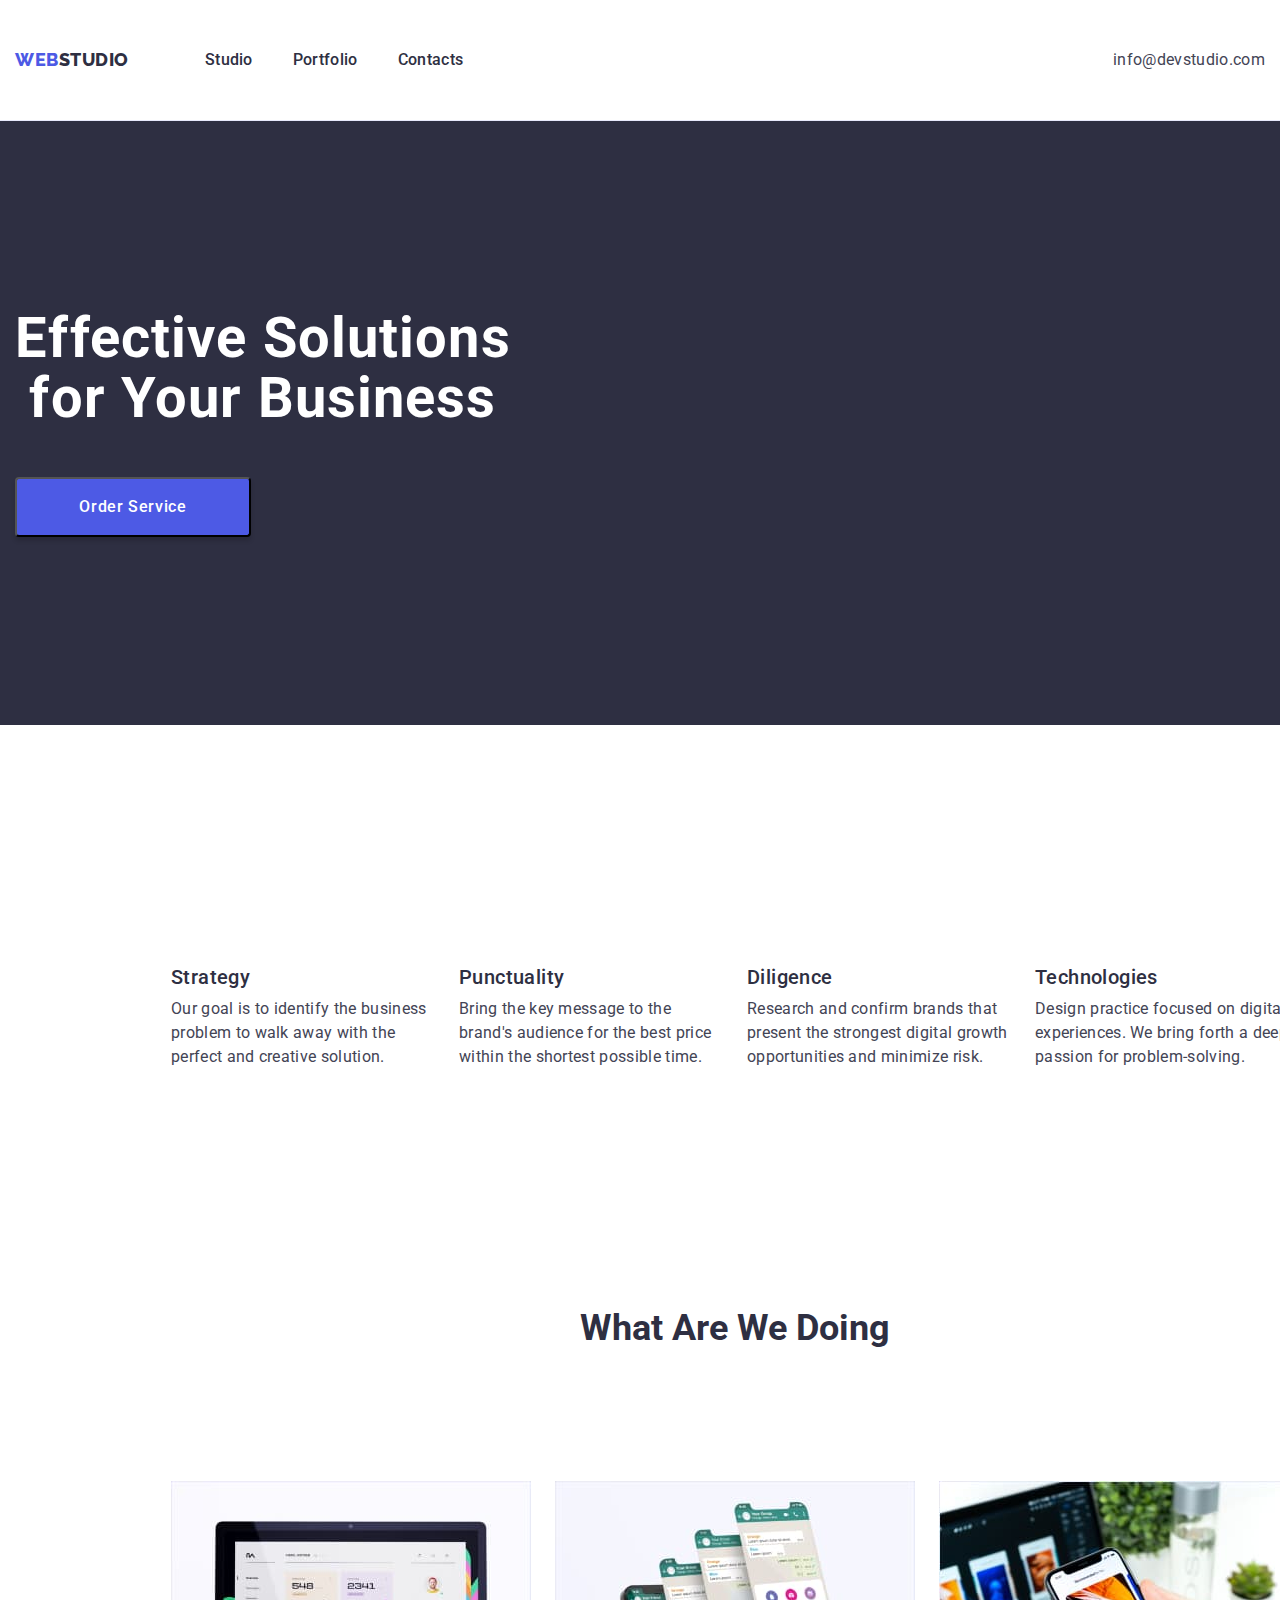
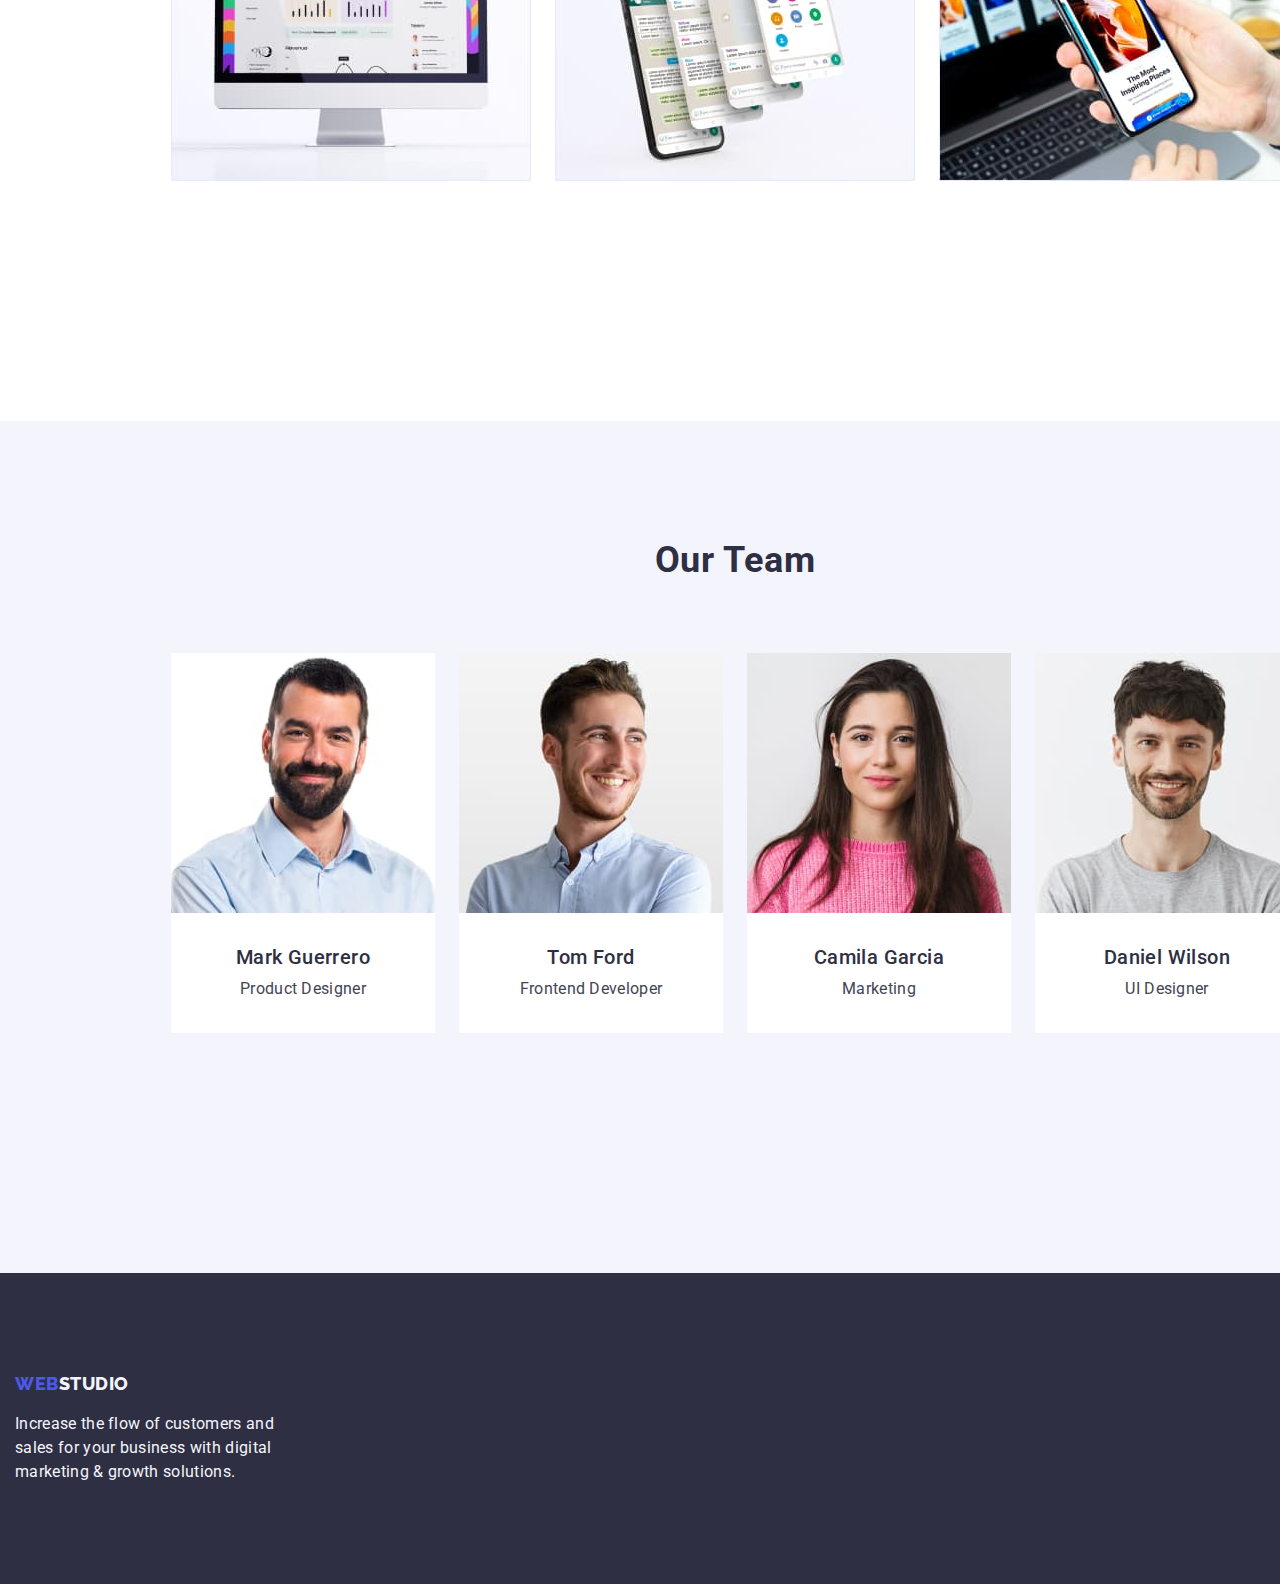
==== index.html @ e509fa23 "flex2" ====
<!DOCTYPE html>
<html lang="en">
  <head>
    <meta charset="UTF-8" />
    <meta http-equiv="X-UA-Compatible" content="IE=edge" />
    <meta name="viewport" content="width=device-width, initial-scale=1.0" />
    <link rel="preconnect" href="https://fonts.googleapis.com" />
    <link rel="preconnect" href="https://fonts.gstatic.com" crossorigin />
    <link
      href="https://fonts.googleapis.com/css2?family=Montserrat:wght@400;700&family=Raleway:wght@800&family=Roboto:wght@400;500;700;900&display=swap"
      rel="stylesheet"
    />
    <title>Web Studio</title>
    <link
      rel="stylesheet"
      href="https://cdn.jsdelivr.net/npm/modern-normalize@2.0.0/modern-normalize.min.css"
    />

    <link rel="stylesheet" href="./css/styles.css" />
  </head>

  <!-- header -->

  <body>
    <header class="header">
      <div class="header-container container">
        <nav class="nav">
          <a class="header-logo link" href="./index.html"
            >Web<span class="logo-span">Studio</span></a
          >
          <ul class="header list">
            <li class="header-list-item">
              <a class="header-link link" href="./index.html">Studio</a>
            </li>
            <li class="header-list-item">
              <a class="header-link link" href="./portfolio.html">Portfolio</a>
            </li>
            <li class="header-list-item">
              <a class="header-link link" href="">Contacts</a>
            </li>
          </ul>
        </nav>
        <address class="address">
          <ul class="address list">
            <li class="address-list-item">
              <a class="address link" href="mailto:info@devstudio.com"
                >info@devstudio.com</a
              >
            </li>
            <li class="address-list-item">
              <a class="address link" href="tel:+110001111111"
                >+11 (000) 111-11-11</a
              >
            </li>
          </ul>
        </address>
      </div>
    </header>

    <main class="main">
      <!-- section1 -->
      <section class="section one">
        <div class="section-one-container container">
          <h1 class="one-title">Effective Solutions for Your Business</h1>
          <button class="one-btn" type="button">Order Service</button>
        </div>
      </section>
      <!-- section2 -->
      <section class="section two">
        <div class="container">
          <h2 class="two-hidden-title"></h2>
          <ul class="two list">
            <li class="two-list">
              <h3 class="two-title">Strategy</h3>
              <p class="two-text">
                Our goal is to identify the business problem to walk away with
                the perfect and creative solution.
              </p>
            </li>
            <li class="two-list">
              <h3 class="two-title">Punctuality</h3>
              <p class="two-text">
                Bring the key message to the brand's audience for the best price
                within the shortest possible time.
              </p>
            </li>
            <li class="two-list">
              <h3 class="two-title">Diligence</h3>
              <p class="two-text">
                Research and confirm brands that present the strongest digital
                growth opportunities and minimize risk.
              </p>
            </li>
            <li class="two-list">
              <h3 class="two-title">Technologies</h3>
              <p class="two-text">
                Design practice focused on digital experiences. We bring forth a
                deep passion for problem-solving.
              </p>
            </li>
          </ul>
        </div>
      </section>
      <!-- section3 -->
      <section class="section three">
        <div class="container">
          <h2 class="three-title">What are we doing</h2>
          <ul class="three list">
            <li class="three-list-item">
              <img
                src="./images/Rectangle71.jpg"
                alt="Kompture image"
                width="360"
              />
            </li>
            <li class="three-list-item">
              <img
                src="./images/Rectangle71(2).jpg"
                alt="Phones image"
                width="360"
              />
            </li>
            <li class="three-list-item">
              <img
                src="./images/Rectangle71(1).jpg"
                alt="Kompture and Phone image"
                width="360"
              />
            </li>
          </ul>
        </div>
      </section>
      <!-- section4 -->
      <section class="section four">
        <div class="container">
          <h2 class="four-title">Our Team</h2>
          <ul class="four list">
            <li class="four-list-item">
              <img
                class="img-four"
                src="./images/img.jpg"
                alt="Mark Guerrero"
                width="264"
              />
              <h3 class="four-name">Mark Guerrero</h3>
              <p class="four-text">Product Designer</p>
            </li>
            <li class="four-list-item">
              <img
                class="img-four"
                src="./images/img(1).jpg"
                alt="Tom Ford"
                width="264"
              />
              <h3 class="four-name">Tom Ford</h3>
              <p class="four-text">Frontend Developer</p>
            </li>
            <li class="four-list-item">
              <img
                class="img-four"
                src="./images/img(2).jpg"
                alt="Camila Garcia"
                width="264"
              />
              <h3 class="four-name">Camila Garcia</h3>
              <p class="four-text">Marketing</p>
            </li>
            <li class="four-list-item">
              <img
                class="img-four"
                src="./images/img(3).jpg"
                alt="Daniel Wilson"
                width="264"
              />
              <h3 class="four-name">Daniel Wilson</h3>
              <p class="four-text">UI Designer</p>
            </li>
          </ul>
        </div>
      </section>
    </main>

    <footer class="footer">
      <div class="container">
        <a class="footer-logo link" href="./index.html"
          >Web<span class="footer-span">Studio</span></a
        >
        <p class="footer-text">
          Increase the flow of customers and sales for your business with
          digital marketing & growth solutions.
        </p>
      </div>
    </footer>
  </body>
</html>
---- css/styles.css ----
:root {
    --primari-font: "Roboto",
        sans-serif;
    --navyblue-cl: #2e2f42;
    --slate-cl: #434455;
    --white-cl: #FFFFFF;
    --iris-cl: #4d5ae5;
    --hover-focus-cl: #404bbf;
    --cloud-cl: #F4F4FD;
}

*,
*::before, 
*::after {
box-sizing: border-box;

}
body{
    font-family: "Roboto", sans-serif;
    color: var(--slate-cl);
    background: var(--white-cl);
}

img{
    display: block;
}


/* reset*/
h1,h2,h3,h4,h5,h6, p {
    margin: 0;
}
ul,ol {
    list-style: none;
    margin: 0;
    padding: 0;
}
  
/* header*/

button{
    cursor: pointer;
}

.container{
    width: 1470px;
    margin: 0 auto;
    padding-left: 15px;
    padding-right: 15px;
}

.nav {
    display: flex;
    align-items: center;
}

.link {
    text-decoration: none;
}

.header {
        padding-top: 24px;
    padding-bottom: 24px;
    border-bottom: 1px solid #E7E9FC;
}

.header-container {
    display: flex;
    align-items: center;
    justify-content: space-between;
}

.header.list{
    display: flex;
    align-items: center;
    gap: 40px;
    border-bottom: none;
}

.header-logo {
        font-family: 'Raleway', sans-serif;
        font-weight: 800;
        font-size: 18px;
        line-height: 1.17;
        color: var(--iris-cl);
        letter-spacing: 0.03em;
        text-transform: uppercase;
        margin-right: 76px;
        }

.logo-span {
    color: var(--navyblue-cl);
}

.header-link {
    font-weight: 500;
    font-size: 16px;
    line-height: 1.5;
    letter-spacing: 0.02em;
    color: var(--navyblue-cl);
}

.header-link:hover,
.header-link:focus {
color: var(--hover-focus-cl)
}

.header-list-item {
    
}


address {
    font-style: normal;
}
.address.list {
    display: flex;
        align-items: center;
        gap: 40px;
}

.address.link {
    line-height: 1.5;
    letter-spacing: 0.02em;
    color: var(--slate-cl);
}

.address.link:hover,
.address.link:focus {
    color: var(--hover-focus-cl);
}

.address-list-item {}

/* section one*/

.section {}

.one {
    background: var(--navyblue-cl);
    padding-top: 188px;
    padding-bottom: 188px;
   
}

.section.one{
    text-align: center;
}
.one-title {
        text-align: center;
        font-weight: 700;
        font-size: 56px;
        line-height: 1.07;
        letter-spacing: 0.02em;
        color: var(--white-cl);
        width: 496px;
    
}

.one-btn {
        font-family: var(--primary-font);
        font-weight: 500;
        font-size: 16px;
        line-height: 1.5;
        letter-spacing: 0.04em;
        background: var(--iris-cl);
        color: var(--white-cl);
        display: flex;
        justify-content: center;
           align-items: center;
            padding: 16px 32px;
            gap: 10px;
        
            width: 236px;
            box-shadow: 0px 4px 4px rgba(0, 0, 0, 0.15);
            border-radius: 4px;
            margin-top: 48px;
}

.one-btn:hover,
.one-btn:focus{
    background-color: var(--hover-focus-cl);
}
/* section two*/

.section {}

.two {
    padding-top: 120px;
    padding-bottom: 60px;
}

.two-hidden-title {}

.two.list {
    display: flex;
    align-items: center;
    justify-content: center;
    gap: 24px;
}

.two-title {
    
    font-weight: 500;
        font-size: 20px;
        line-height: 1.2;
        letter-spacing: 0.02em;
        color: var(--navyblue-cl);
        margin-bottom: 8px;
}

.two-list{
    width: 264px;
    
}

.two-text {
        font-size: 16px;
        line-height: 1.5;
        letter-spacing: 0.02em;
        color: var(--slate-cl);
}

/* section three*/

.section {}

.three {
    padding-top: 60px;
    padding-bottom: 120px;
}

.three-title {
    padding-top: 60px;
    margin-bottom: 72px;
    font-weight: 700;
        font-size: 36px;
        line-height: 1.11;
        text-align: center;
        text-transform: capitalize;
        color: var(--navyblue-cl);

}

.three.list {
    display: flex;
    align-items: center;
    gap: 24px;
    justify-content: center;
}

.three-list-item {
    width: 360px;
}

/* section four*/

.section {
    
}

.four {
    background: var(--cloud-cl);
    padding-bottom: 120px;
}

.four-title {
    padding-top: 120px;
    margin-bottom: 72px;
        text-align: center;
        font-weight: 700;
        font-size: 36px;
        line-height: 1.11;
        text-transform: capitalize;
        letter-spacing: 0.02em;
        color: var(--navyblue-cl);
}

.four.list {
    display: flex;
    align-items: center;
    justify-content: center;
    gap: 24px;
}

.four-list-item {

    background-color: var(--white-cl);
}

.img-four{
   
    
    margin-bottom: 32px;
}
.four-name {
    font-weight: 500;
    font-size: 20px;
    line-height: 1.2;
    letter-spacing: 0.02em;
    color: var(--navyblue-cl);
    margin-bottom: 8px;
    text-align: center;
}

.four-text {
    text-align: center;
    line-height: 1.5;
    letter-spacing: 0.02em;
    color:var(--slate-cl);
    margin-bottom: 32px;
}
/*section5*/

.section {}

.five {
    padding-bottom: 120px;
}
.visually-hidden {
    position: absolute;
    width: 1px;
    height: 1px;
    margin: -1px;
    border: 0;
    padding: 0;
    white-space: nowrap;
    clip-path: inset(100%);
    clip: rect(0 0 0 0);
    overflow: hidden;
}

.filters {
    display: flex;
    align-items: center;
    justify-content: center;
    gap: 24px;
    padding-top: 96px;
    padding-bottom: 72px;
}

.filter-btn {
    font-family: "Roboto", sans-serif;
    font-weight: 500;
    font-size: 16px;
    line-height: 1.5;
    letter-spacing: 0.04em;
    color: var(--iris-cl);
    background: var(--cloud-cl);
    padding: 12px 24px;
}

.filter-btn:hover,
.filter-btn:focus {
    color:var(--white-cl);
    background-color: var(--hover-focus-cl);
}

.portfolio{
display: flex;
align-items: center;
flex-wrap: wrap;
justify-content: center;
gap: 24px;
}

.portfolio-item{
}

.img-five{
    padding-bottom: 32px;
}
.five-title{
    font-weight: 500;
        font-size: 20px;
        line-height: 1.2;
        letter-spacing: 0.02em;
        color: var(--navyblue-cl);
        padding-left: 16px;
        padding-bottom: 8px;
}
.five-text {
    font-size: 16px;
    line-height: 1.5;
    letter-spacing: 0.02em;
    color: var(--slate-cl);
    padding-left: 16px;
    padding-bottom: 32px;
  }
/* footer*/

.footer {
    padding-top: 100px;
        padding-bottom: 100px;
    background: var(--navyblue-cl);
}

.footer-logo {
       font-family: 'Raleway', sans-serif;
    font-weight: 800;
    font-size: 18px;
    line-height: 1.17;
    color: var(--iris-cl);
    letter-spacing: 0.03em;
    text-transform: uppercase;
 }
.footer-span{
      color: var(--cloud-cl);
}


.footer-text {
       width: 268px;
    line-height: 1.5;
    letter-spacing: 0.02em;
    color: var(--cloud-cl);
    margin-top: 17.5px;
}

.list {
    list-style: none
}
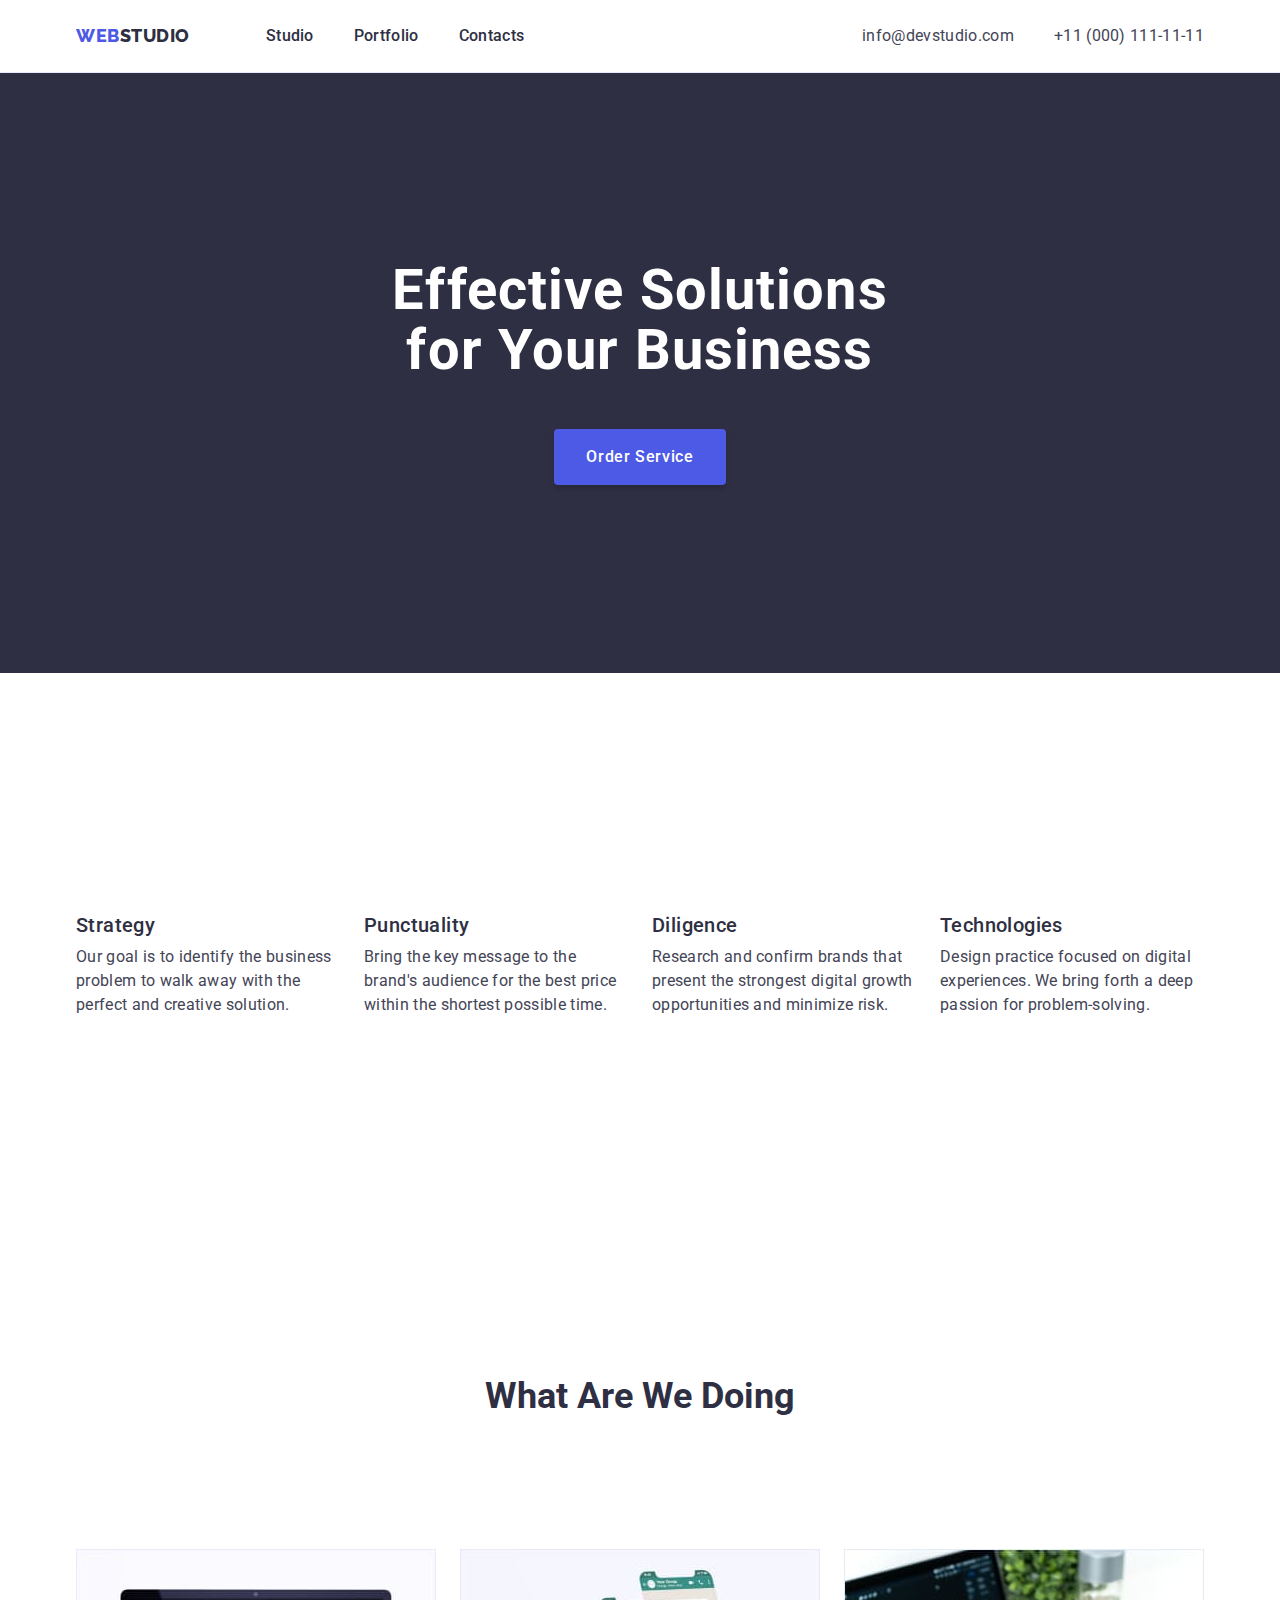
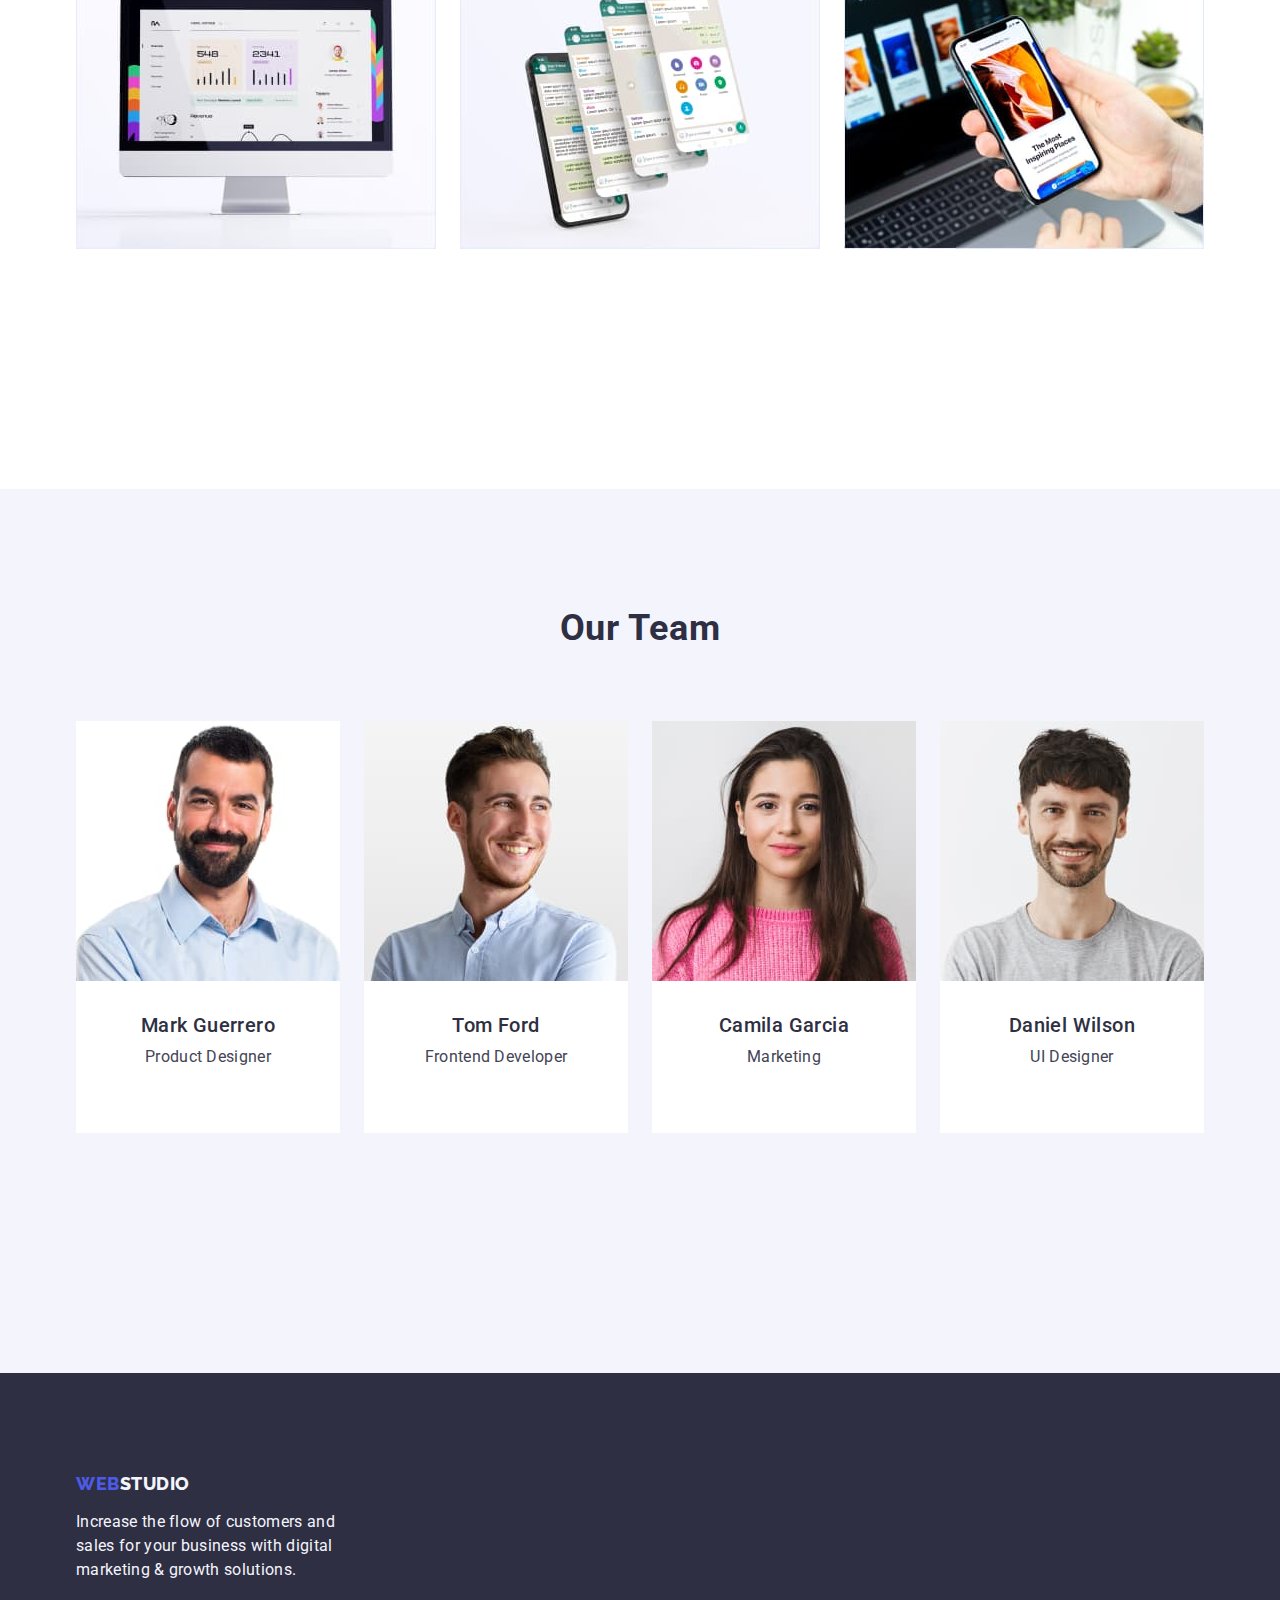
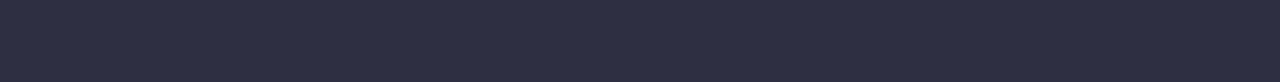
==== commit 21553f01: "flex5" ====
--- a/index.html
+++ b/index.html
@@ -28,17 +28,21 @@
           <a class="header-logo link" href="./index.html"
             >Web<span class="logo-span">Studio</span></a
           >
-          <ul class="header list">
-            <li class="header-list-item">
-              <a class="header-link link" href="./index.html">Studio</a>
-            </li>
-            <li class="header-list-item">
-              <a class="header-link link" href="./portfolio.html">Portfolio</a>
-            </li>
-            <li class="header-list-item">
-              <a class="header-link link" href="">Contacts</a>
-            </li>
-          </ul>
+          <div class="nav-links">
+            <ul class="header list">
+              <li class="header-list-item">
+                <a class="header-link link" href="./index.html">Studio</a>
+              </li>
+              <li class="header-list-item">
+                <a class="header-link link" href="./portfolio.html"
+                  >Portfolio</a
+                >
+              </li>
+              <li class="header-list-item">
+                <a class="header-link link" href="">Contacts</a>
+              </li>
+            </ul>
+          </div>
         </nav>
         <address class="address">
           <ul class="address list">
@@ -68,7 +72,7 @@
       <!-- section2 -->
       <section class="section two">
         <div class="container">
-          <h2 class="two-hidden-title"></h2>
+          <h2 class="visually-hidden"></h2>
           <ul class="two list">
             <li class="two-list">
               <h3 class="two-title">Strategy</h3>
@@ -142,8 +146,10 @@
                 alt="Mark Guerrero"
                 width="264"
               />
-              <h3 class="four-name">Mark Guerrero</h3>
-              <p class="four-text">Product Designer</p>
+              <div class="four-item">
+                <h3 class="four-name">Mark Guerrero</h3>
+                <p class="four-text">Product Designer</p>
+              </div>
             </li>
             <li class="four-list-item">
               <img
@@ -152,8 +158,10 @@
                 alt="Tom Ford"
                 width="264"
               />
-              <h3 class="four-name">Tom Ford</h3>
-              <p class="four-text">Frontend Developer</p>
+              <div class="four-item">
+                <h3 class="four-name">Tom Ford</h3>
+                <p class="four-text">Frontend Developer</p>
+              </div>
             </li>
             <li class="four-list-item">
               <img
@@ -162,8 +170,10 @@
                 alt="Camila Garcia"
                 width="264"
               />
-              <h3 class="four-name">Camila Garcia</h3>
-              <p class="four-text">Marketing</p>
+              <div class="four-item">
+                <h3 class="four-name">Camila Garcia</h3>
+                <p class="four-text">Marketing</p>
+              </div>
             </li>
             <li class="four-list-item">
               <img
@@ -172,8 +182,10 @@
                 alt="Daniel Wilson"
                 width="264"
               />
-              <h3 class="four-name">Daniel Wilson</h3>
-              <p class="four-text">UI Designer</p>
+              <div class="four-item">
+                <h3 class="four-name">Daniel Wilson</h3>
+                <p class="four-text">UI Designer</p>
+              </div>
             </li>
           </ul>
         </div>
--- a/css/styles.css
+++ b/css/styles.css
@@ -43,7 +43,7 @@
 }
 
 .container{
-    width: 1470px;
+    width: 1158px;
     margin: 0 auto;
     padding-left: 15px;
     padding-right: 15px;
@@ -59,15 +59,19 @@
 }
 
 .header {
-        padding-top: 24px;
+    border-bottom: 1px solid #E7E9FC;
+}
+
+
+.header-container {
+    display: flex;
+    align-items: center;
+    justify-content: space-between;
+}
+
+.nav-links {
+    padding-top: 24px;
     padding-bottom: 24px;
-    border-bottom: 1px solid #E7E9FC;
-}
-
-.header-container {
-    display: flex;
-    align-items: center;
-    justify-content: space-between;
 }
 
 .header.list{
@@ -153,7 +157,9 @@
         line-height: 1.07;
         letter-spacing: 0.02em;
         color: var(--white-cl);
-        width: 496px;
+        max-width: 496px;
+        margin: 0 auto;
+        margin-bottom: 48px;
     
 }
 
@@ -165,16 +171,14 @@
         letter-spacing: 0.04em;
         background: var(--iris-cl);
         color: var(--white-cl);
-        display: flex;
-        justify-content: center;
-           align-items: center;
+        display: block;
+        min-width: 169px;
+        height: 56px;
+        border: none;
             padding: 16px 32px;
-            gap: 10px;
-        
-            width: 236px;
             box-shadow: 0px 4px 4px rgba(0, 0, 0, 0.15);
             border-radius: 4px;
-            margin-top: 48px;
+            margin: 0 auto;
 }
 
 .one-btn:hover,
@@ -186,8 +190,7 @@
 .section {}
 
 .two {
-    padding-top: 120px;
-    padding-bottom: 60px;
+    padding: 120px 0;
 }
 
 .two-hidden-title {}
@@ -288,11 +291,10 @@
     background-color: var(--white-cl);
 }
 
-.img-four{
-   
-    
-    margin-bottom: 32px;
-}
+.four-item{
+    padding: 32px 16px;
+}
+
 .four-name {
     font-weight: 500;
     font-size: 20px;
@@ -315,7 +317,8 @@
 .section {}
 
 .five {
-    padding-bottom: 120px;
+    padding-top: 96px;
+        padding-bottom: 120px;
 }
 .visually-hidden {
     position: absolute;
@@ -336,7 +339,7 @@
     justify-content: center;
     gap: 24px;
     padding-top: 96px;
-    padding-bottom: 72px;
+    margin-bottom: 72px;
 }
 
 .filter-btn {
@@ -348,12 +351,15 @@
     color: var(--iris-cl);
     background: var(--cloud-cl);
     padding: 12px 24px;
+    border: 1px solid #e7e9fc;
+    border-radius: 4px;
 }
 
 .filter-btn:hover,
 .filter-btn:focus {
     color:var(--white-cl);
     background-color: var(--hover-focus-cl);
+    border: 1px solid transparent
 }
 
 .portfolio{
@@ -361,32 +367,39 @@
 align-items: center;
 flex-wrap: wrap;
 justify-content: center;
-gap: 24px;
+gap: 48px 24px;
+
 }
 
 .portfolio-item{
+    
 }
 
 .img-five{
-    padding-bottom: 32px;
-}
+    padding-bottom: 0;
+}
+
+.five-text {
+    font-size: 16px;
+        line-height: 1.5;
+        letter-spacing: 0.02em;
+        color: var(--slate-cl);
+}
+
 .five-title{
     font-weight: 500;
         font-size: 20px;
         line-height: 1.2;
         letter-spacing: 0.02em;
         color: var(--navyblue-cl);
-        padding-left: 16px;
-        padding-bottom: 8px;
-}
-.five-text {
-    font-size: 16px;
-    line-height: 1.5;
-    letter-spacing: 0.02em;
-    color: var(--slate-cl);
-    padding-left: 16px;
-    padding-bottom: 32px;
-  }
+       }
+.five-item {
+   
+    border: 1px solid #E7E9FC;
+        border-top: none;
+        padding: 32px 0 32px 16px;
+   
+      }
 /* footer*/
 
 .footer {
@@ -396,6 +409,8 @@
 }
 
 .footer-logo {
+    display: inline-block;
+    margin-bottom: 16px;
        font-family: 'Raleway', sans-serif;
     font-weight: 800;
     font-size: 18px;
@@ -414,8 +429,7 @@
     line-height: 1.5;
     letter-spacing: 0.02em;
     color: var(--cloud-cl);
-    margin-top: 17.5px;
-}
+    }
 
 .list {
     list-style: none
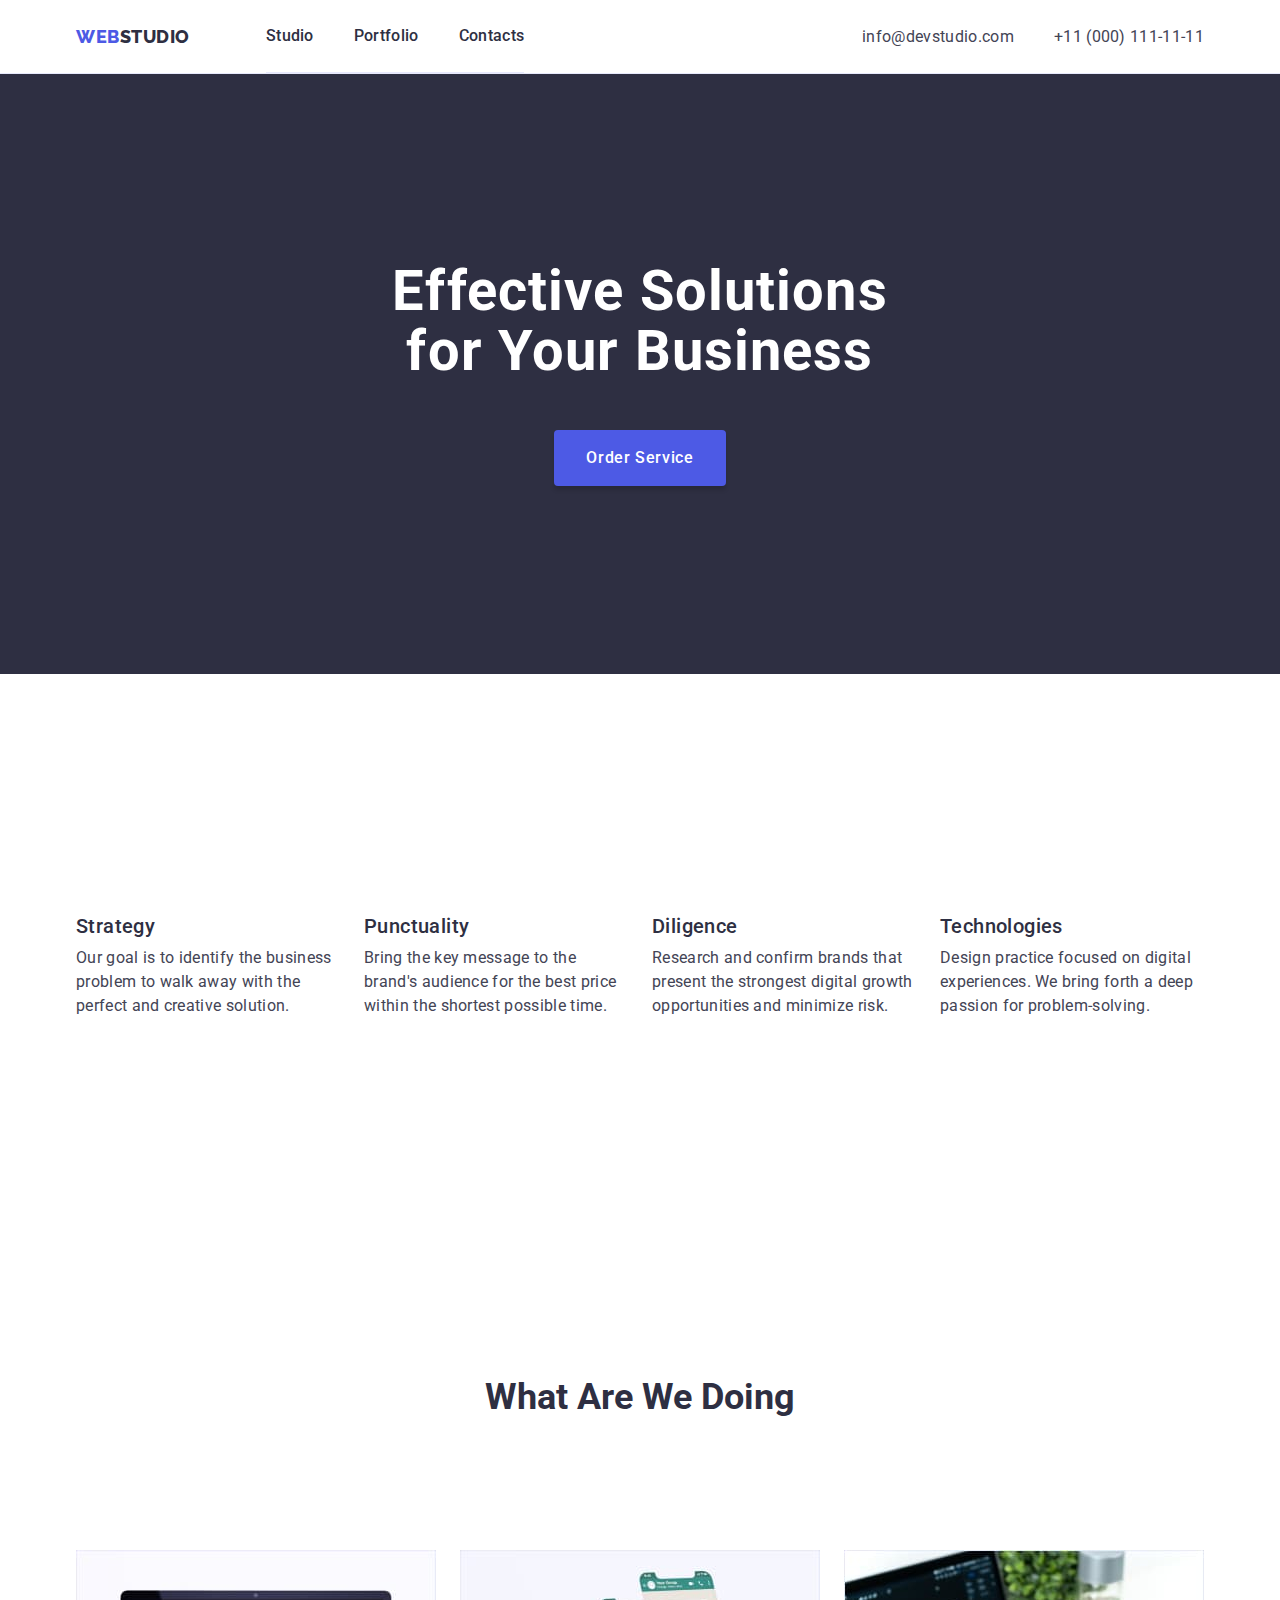
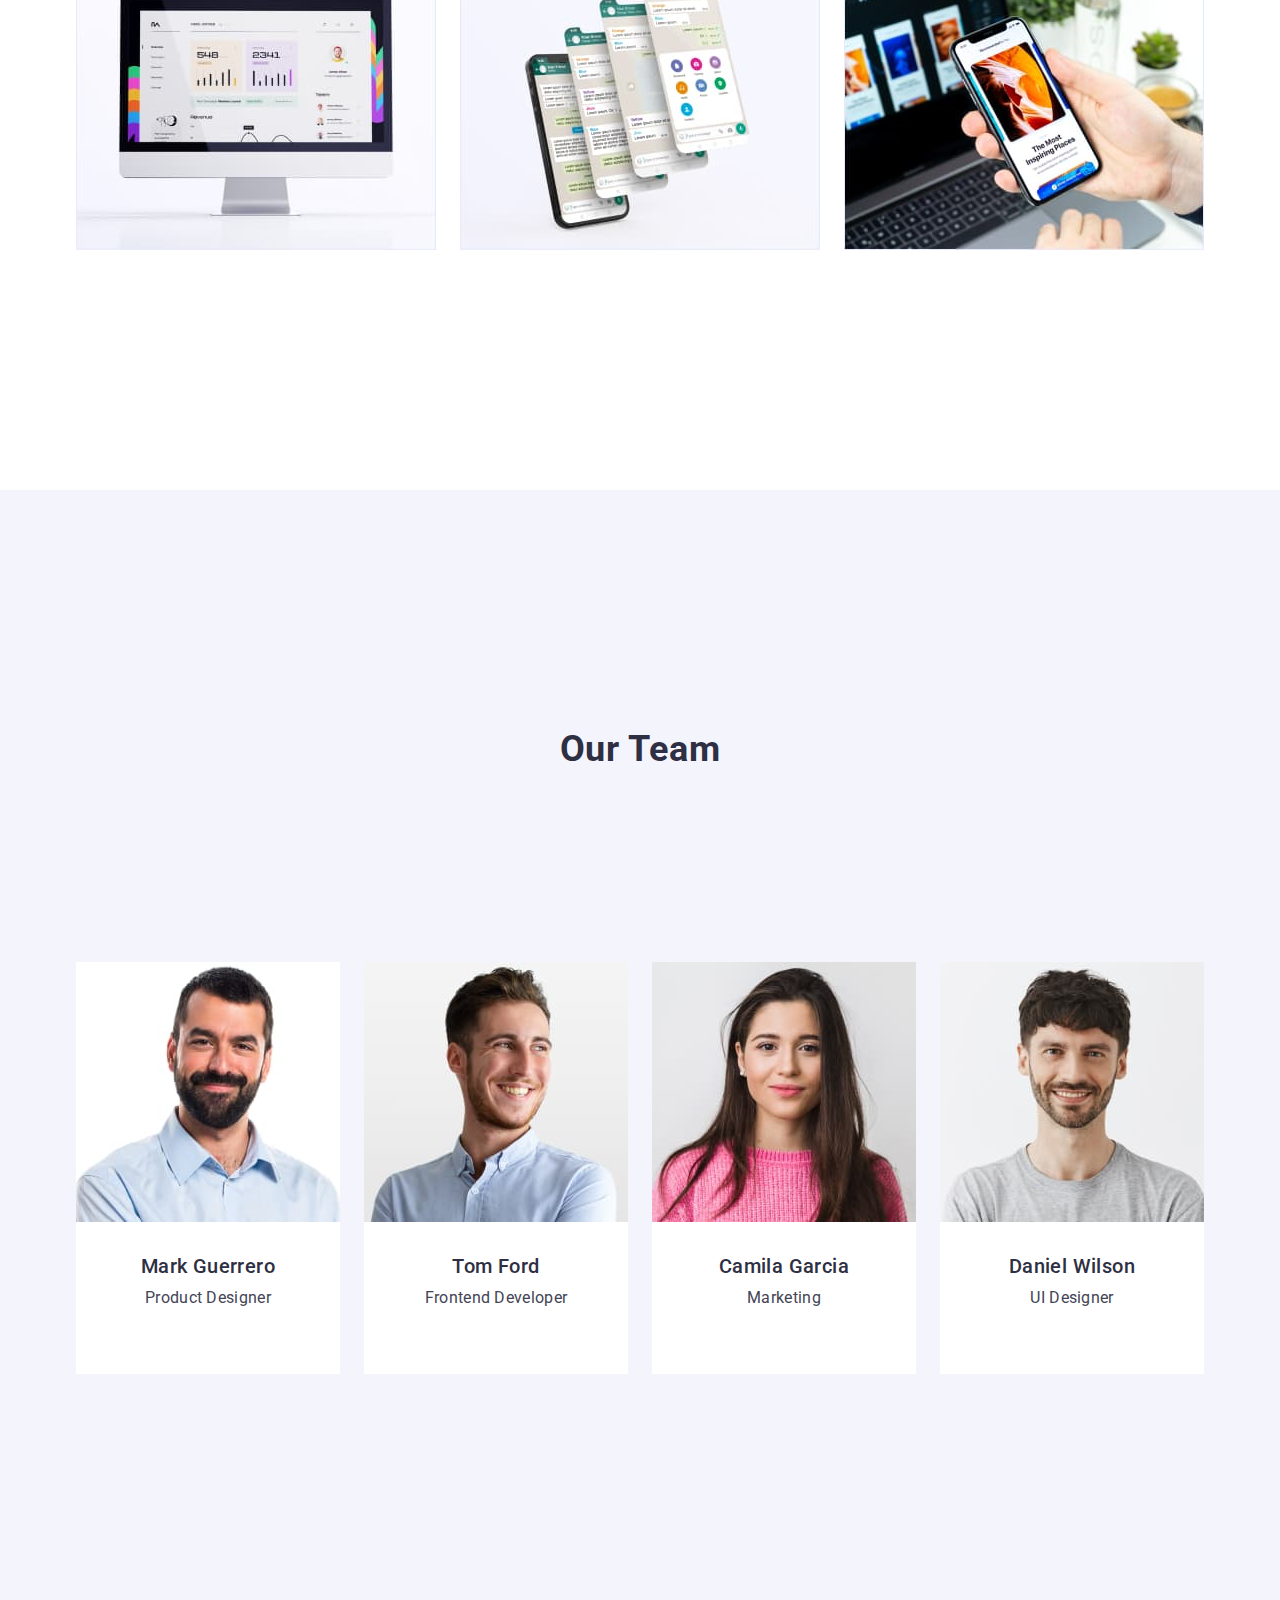
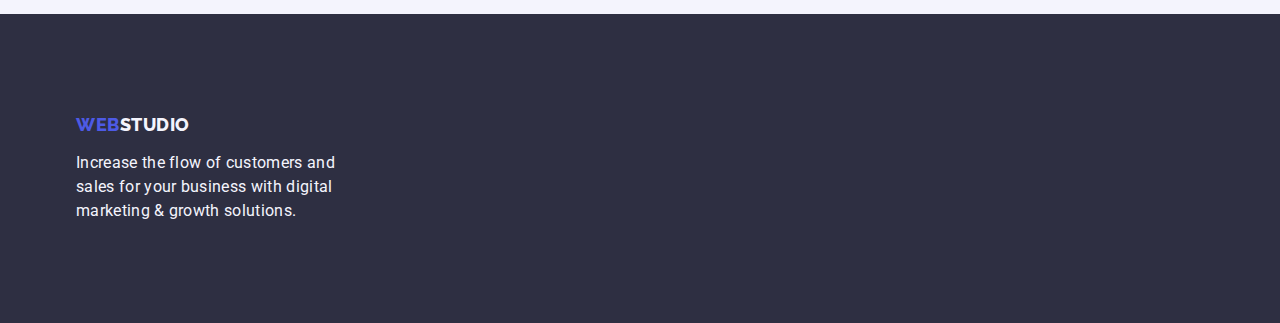
==== commit 58699031: "flex6" ====
--- a/index.html
+++ b/index.html
@@ -28,8 +28,8 @@
           <a class="header-logo link" href="./index.html"
             >Web<span class="logo-span">Studio</span></a
           >
-          <div class="nav-links">
-            <ul class="header list">
+          <ul class="header list">
+            <div class="nav-links">
               <li class="header-list-item">
                 <a class="header-link link" href="./index.html">Studio</a>
               </li>
@@ -41,8 +41,8 @@
               <li class="header-list-item">
                 <a class="header-link link" href="">Contacts</a>
               </li>
-            </ul>
-          </div>
+            </div>
+          </ul>
         </nav>
         <address class="address">
           <ul class="address list">
--- a/css/styles.css
+++ b/css/styles.css
@@ -70,15 +70,12 @@
 }
 
 .nav-links {
+    display: flex;
+        align-items: center;
+        gap: 40px;
+        border-bottom: none;
     padding-top: 24px;
     padding-bottom: 24px;
-}
-
-.header.list{
-    display: flex;
-    align-items: center;
-    gap: 40px;
-    border-bottom: none;
 }
 
 .header-logo {
@@ -94,6 +91,10 @@
 
 .logo-span {
     color: var(--navyblue-cl);
+}
+
+.header.list {
+    
 }
 
 .header-link {
@@ -264,7 +265,7 @@
 
 .four {
     background: var(--cloud-cl);
-    padding-bottom: 120px;
+    padding: 120px 0;
 }
 
 .four-title {
@@ -284,6 +285,9 @@
     align-items: center;
     justify-content: center;
     gap: 24px;
+    width: calc((100% - 72px) / 4);
+    border-radius: 0px 0px 4px 4px;
+    margin: 0 auto;
 }
 
 .four-list-item {
@@ -369,6 +373,7 @@
 justify-content: center;
 gap: 48px 24px;
 
+
 }
 
 .portfolio-item{
@@ -392,12 +397,13 @@
         line-height: 1.2;
         letter-spacing: 0.02em;
         color: var(--navyblue-cl);
+        margin-bottom: 8px
        }
 .five-item {
    
     border: 1px solid #E7E9FC;
         border-top: none;
-        padding: 32px 0 32px 16px;
+        padding: 32px 16px;
    
       }
 /* footer*/
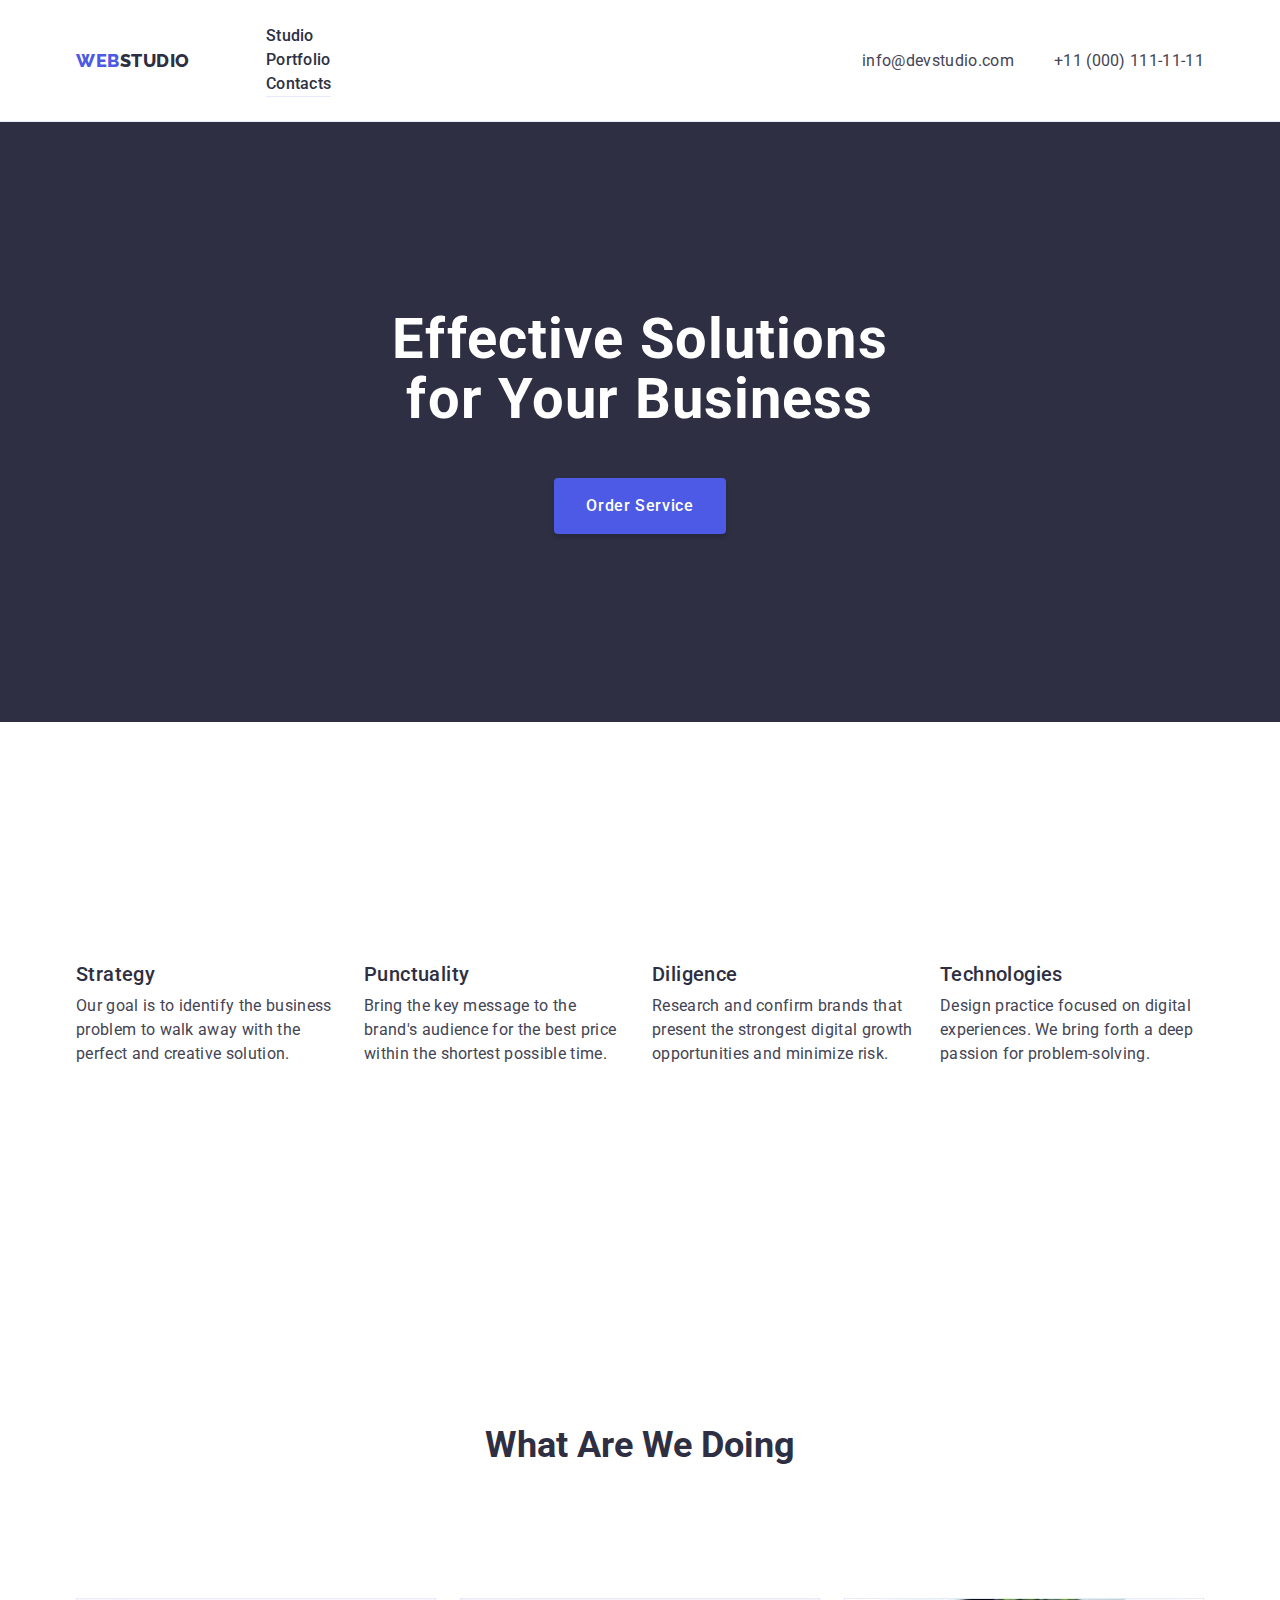
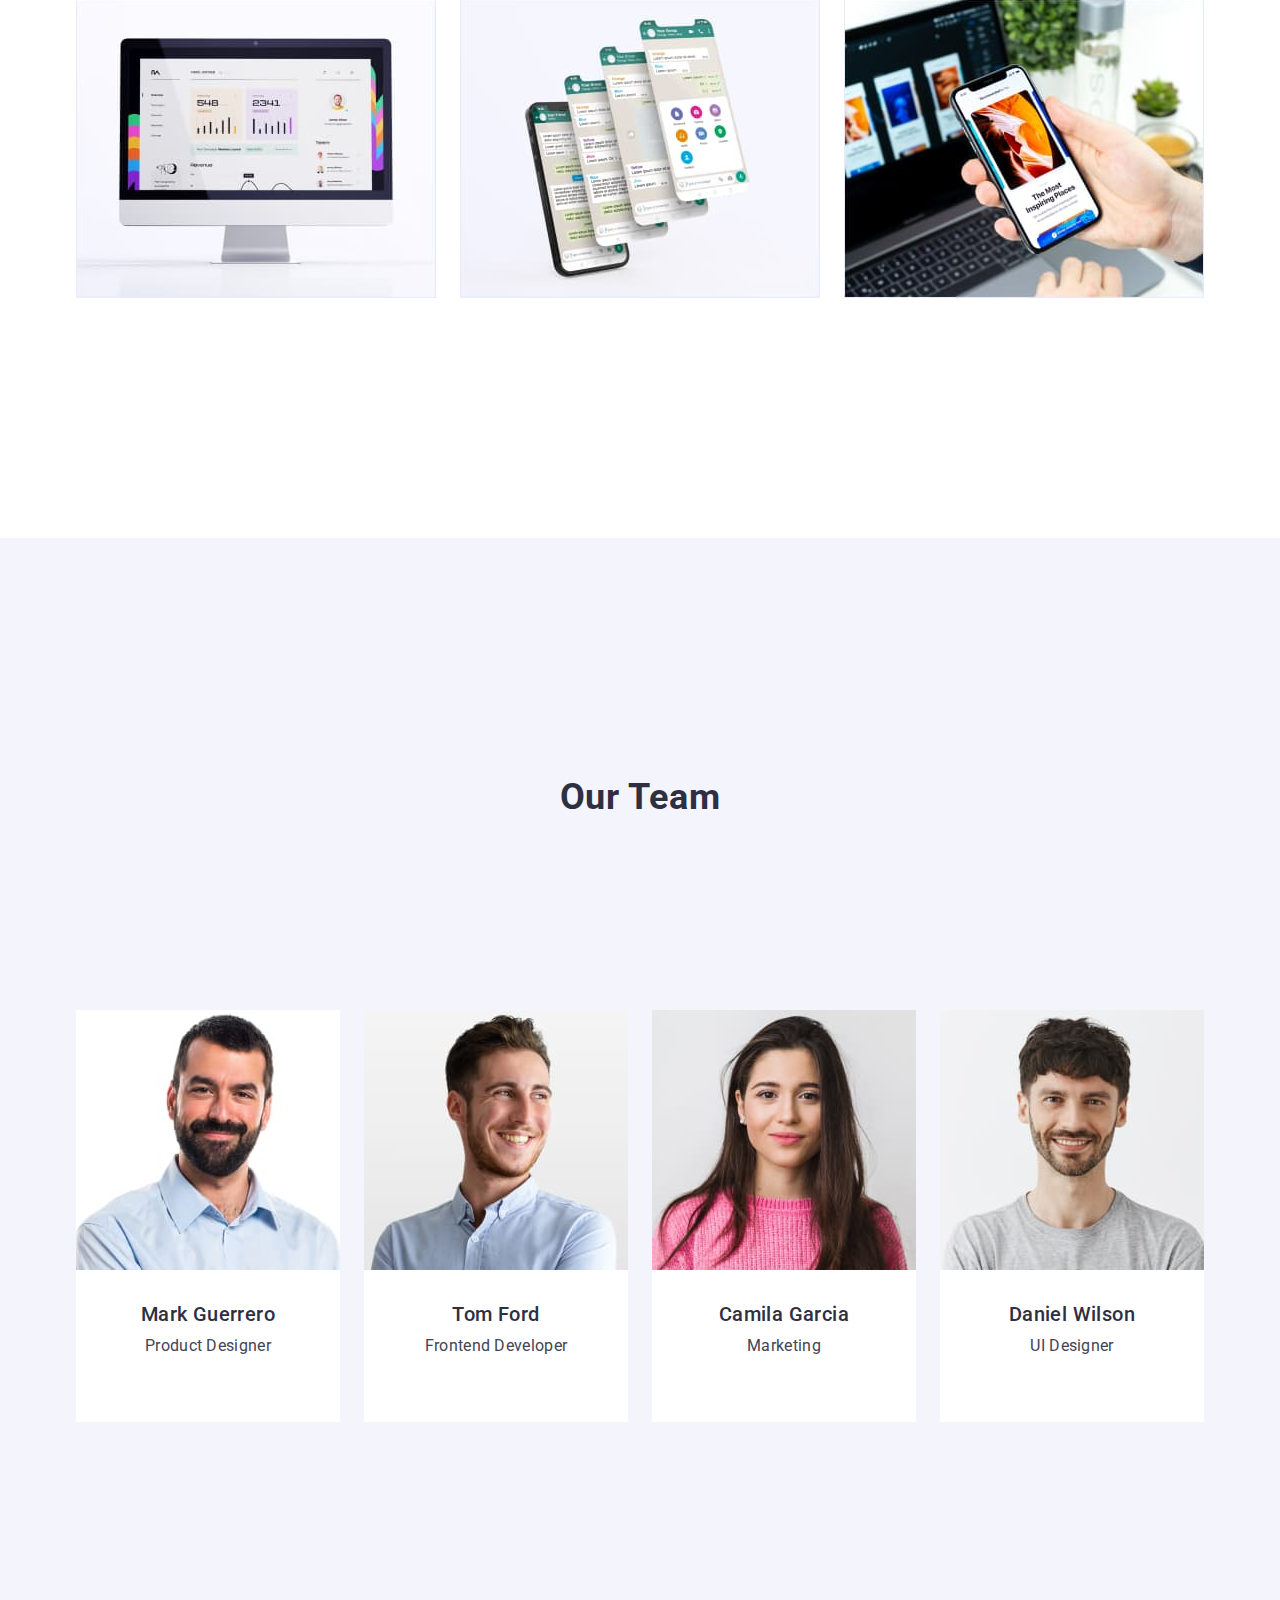
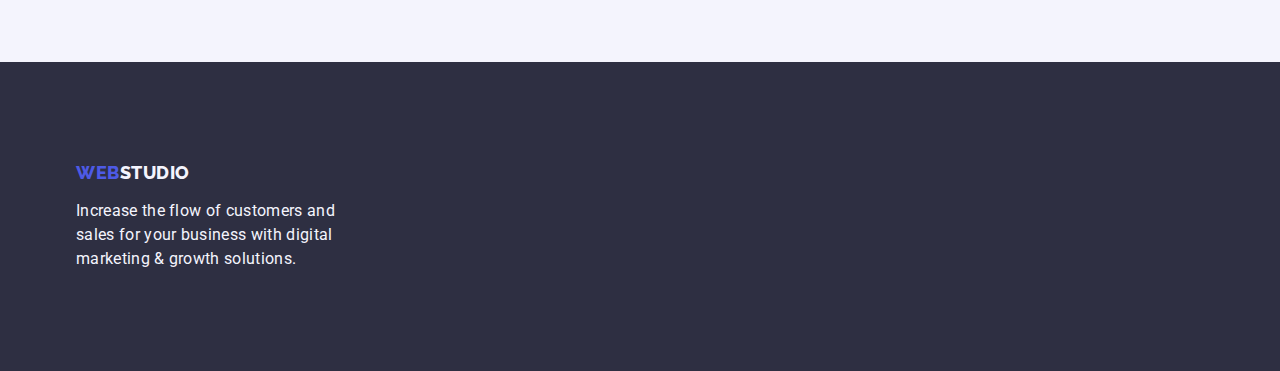
==== commit d04e7e86: "flex7" ====
--- a/index.html
+++ b/index.html
@@ -28,8 +28,8 @@
           <a class="header-logo link" href="./index.html"
             >Web<span class="logo-span">Studio</span></a
           >
-          <ul class="header list">
-            <div class="nav-links">
+          <div class="nav-links">
+            <ul class="header list">
               <li class="header-list-item">
                 <a class="header-link link" href="./index.html">Studio</a>
               </li>
@@ -41,8 +41,8 @@
               <li class="header-list-item">
                 <a class="header-link link" href="">Contacts</a>
               </li>
-            </div>
-          </ul>
+            </ul>
+          </div>
         </nav>
         <address class="address">
           <ul class="address list">
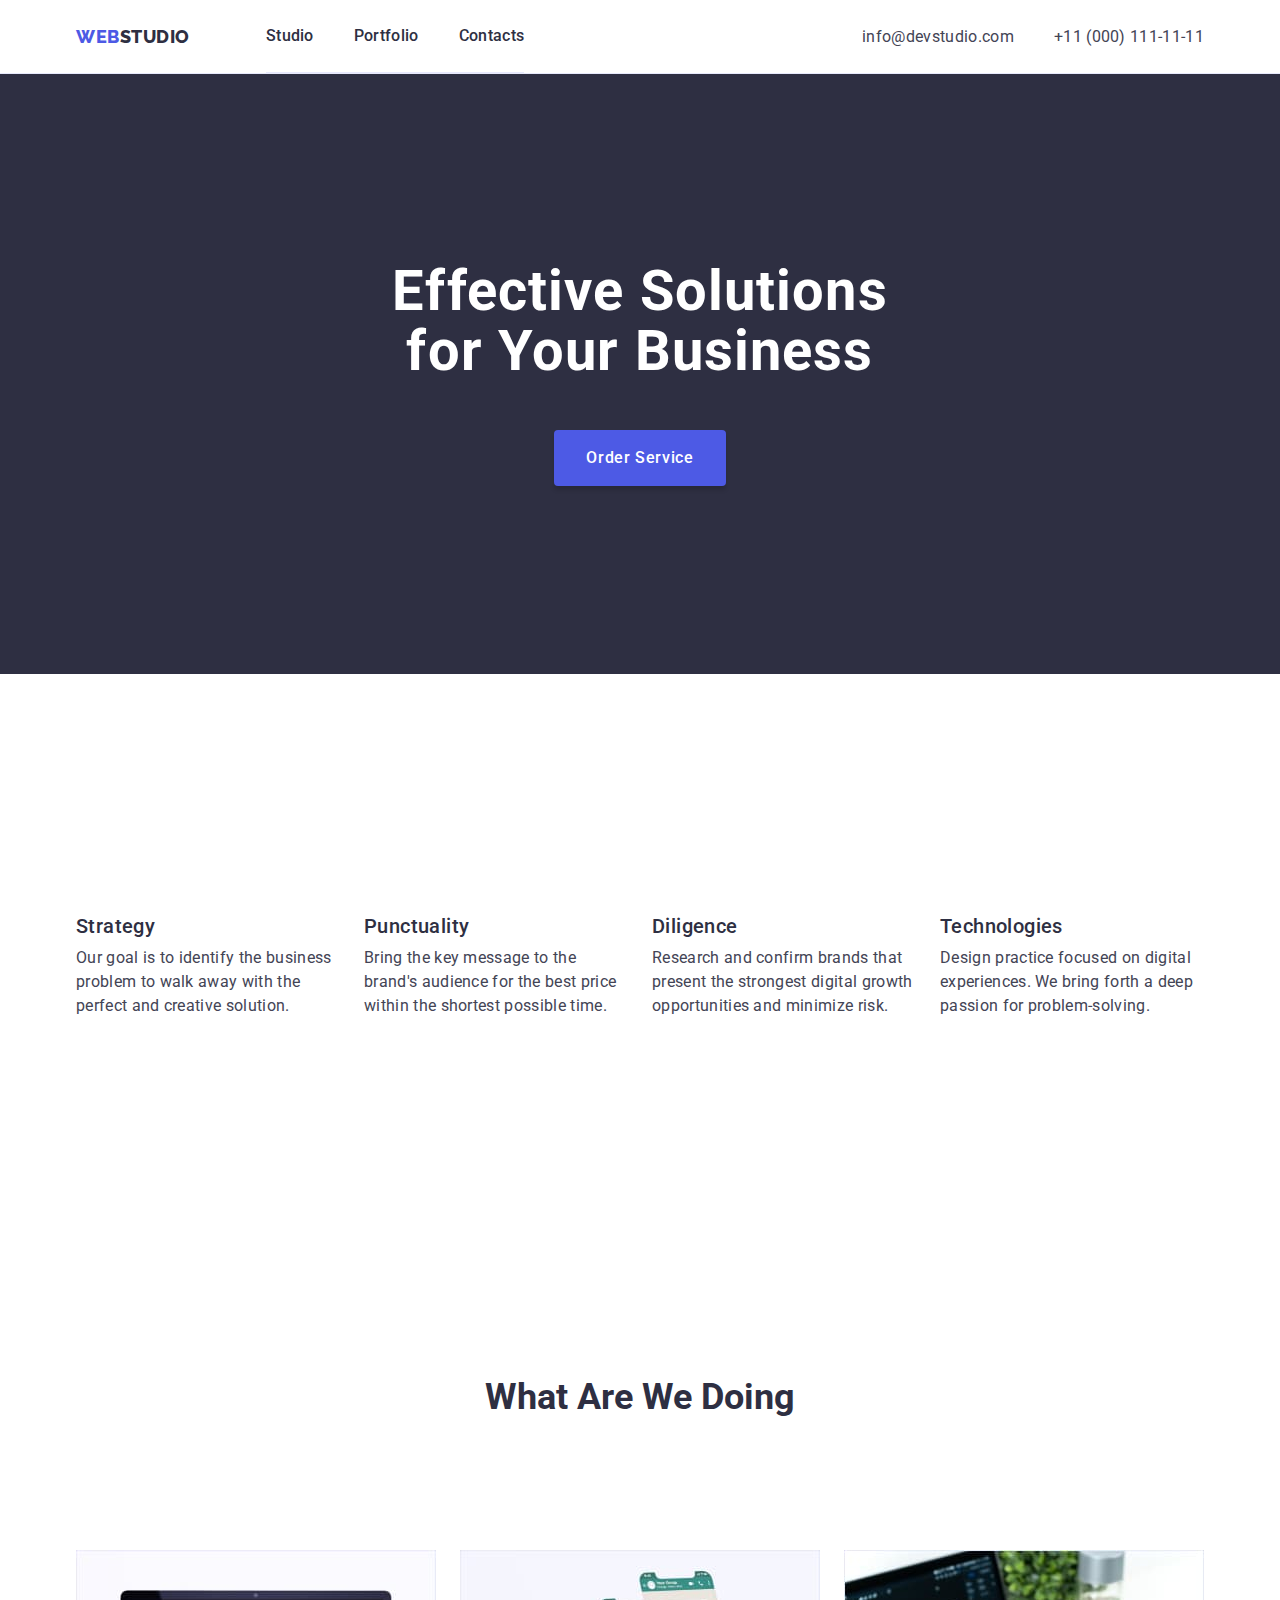
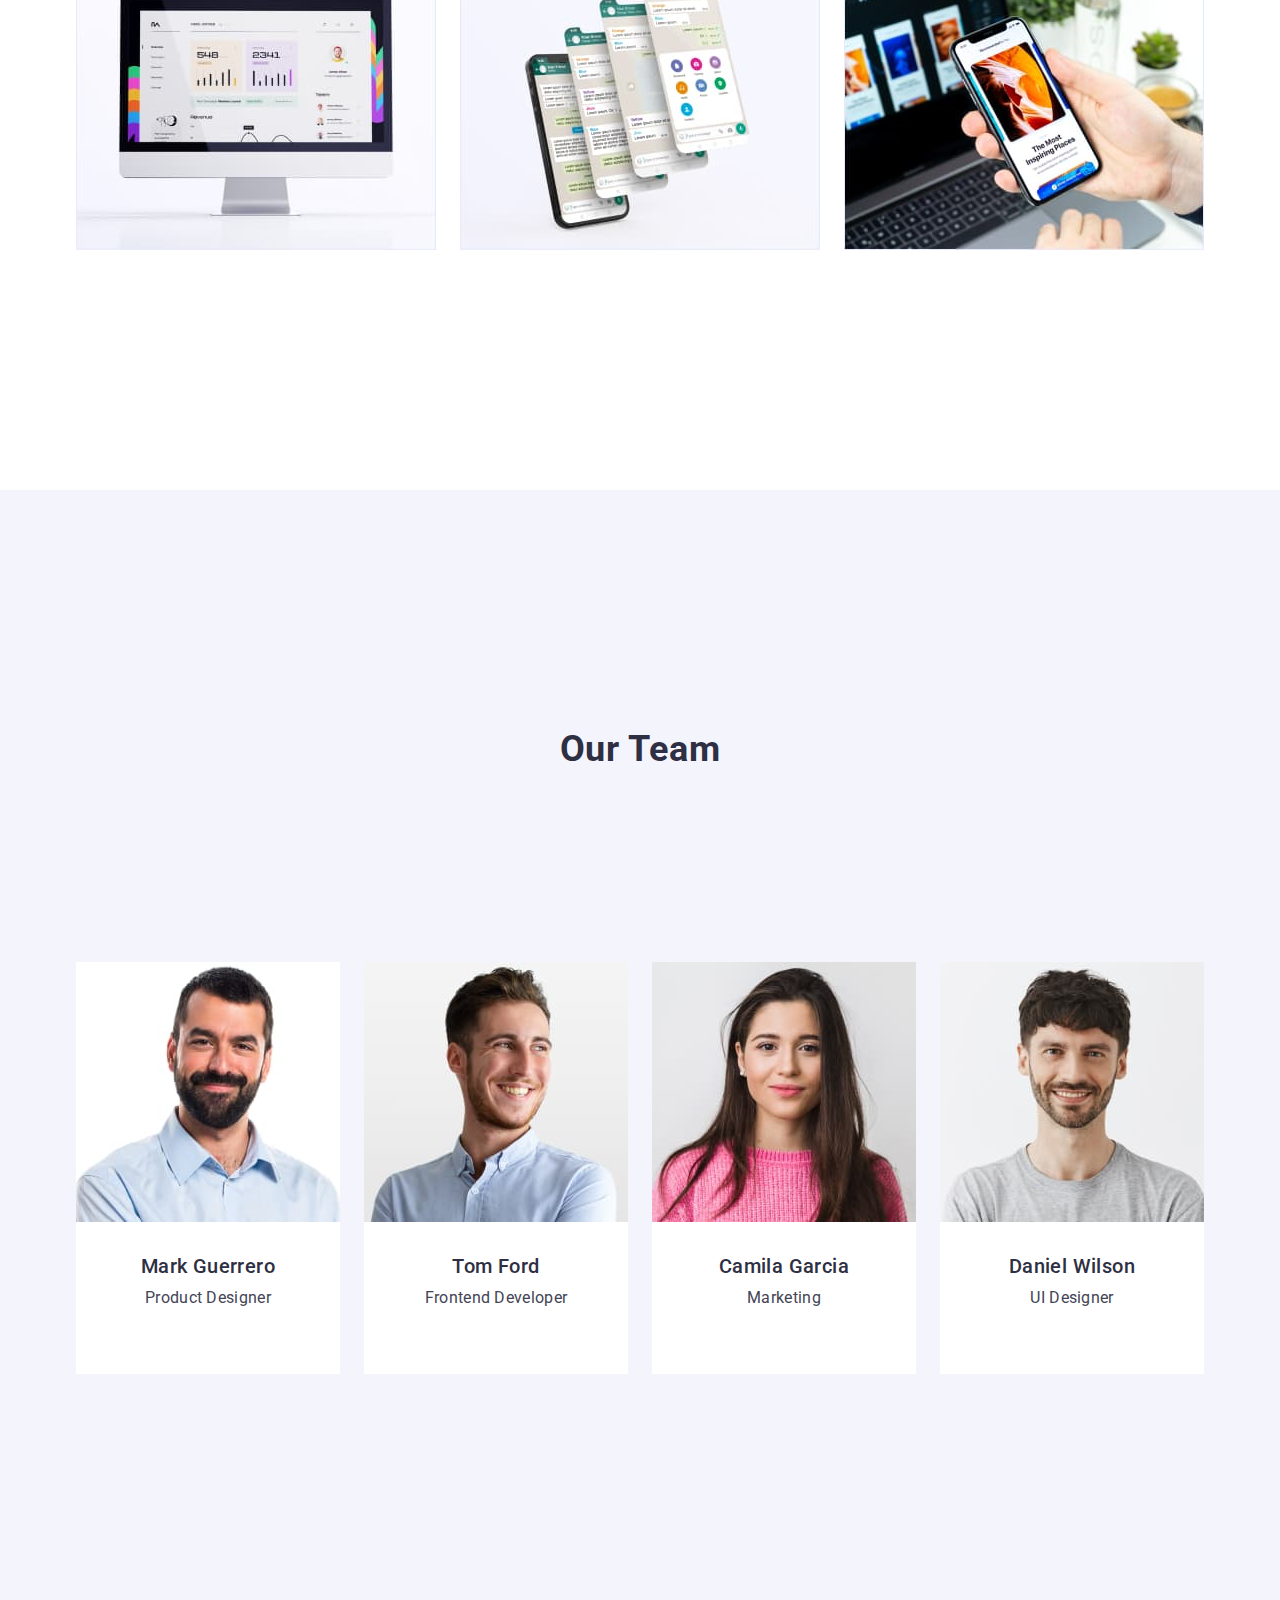
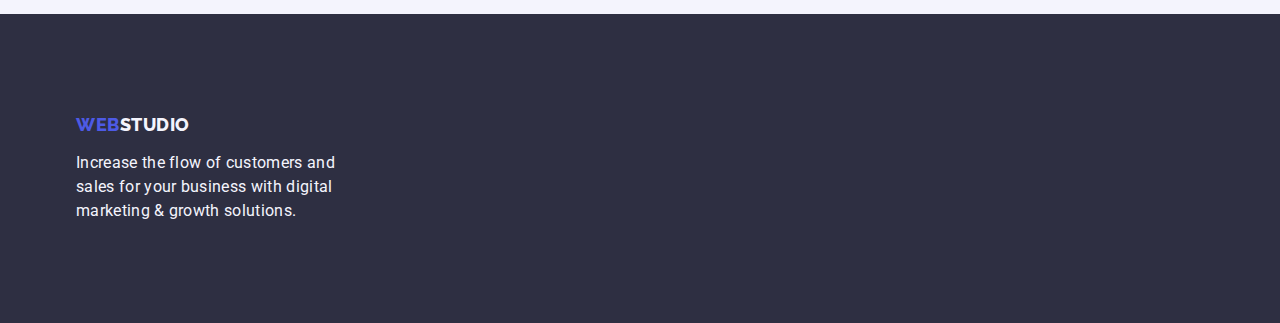
==== commit 7016cab0: "flex8" ====
--- a/index.html
+++ b/index.html
@@ -28,8 +28,8 @@
           <a class="header-logo link" href="./index.html"
             >Web<span class="logo-span">Studio</span></a
           >
-          <div class="nav-links">
-            <ul class="header list">
+          <ul class="header list">
+            <div class="nav-links">
               <li class="header-list-item">
                 <a class="header-link link" href="./index.html">Studio</a>
               </li>
@@ -41,8 +41,8 @@
               <li class="header-list-item">
                 <a class="header-link link" href="">Contacts</a>
               </li>
-            </ul>
-          </div>
+            </div>
+          </ul>
         </nav>
         <address class="address">
           <ul class="address list">
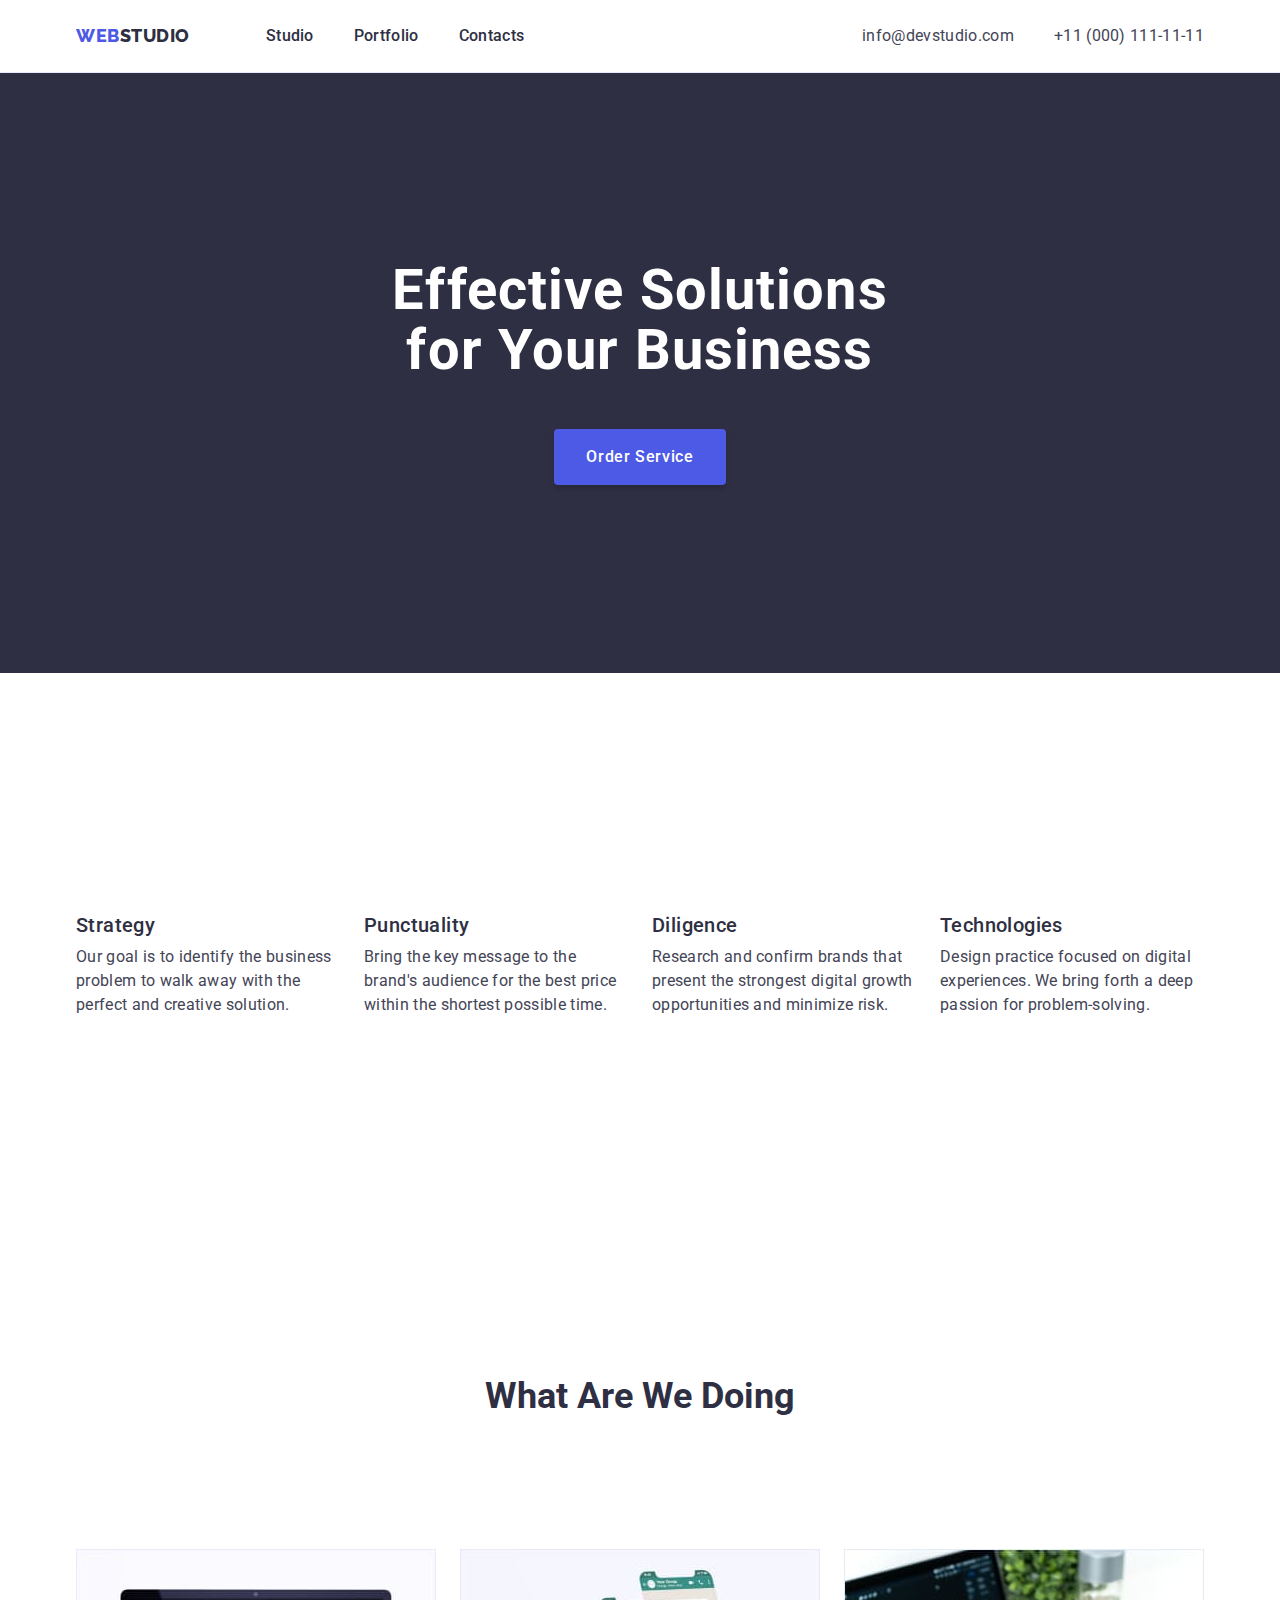
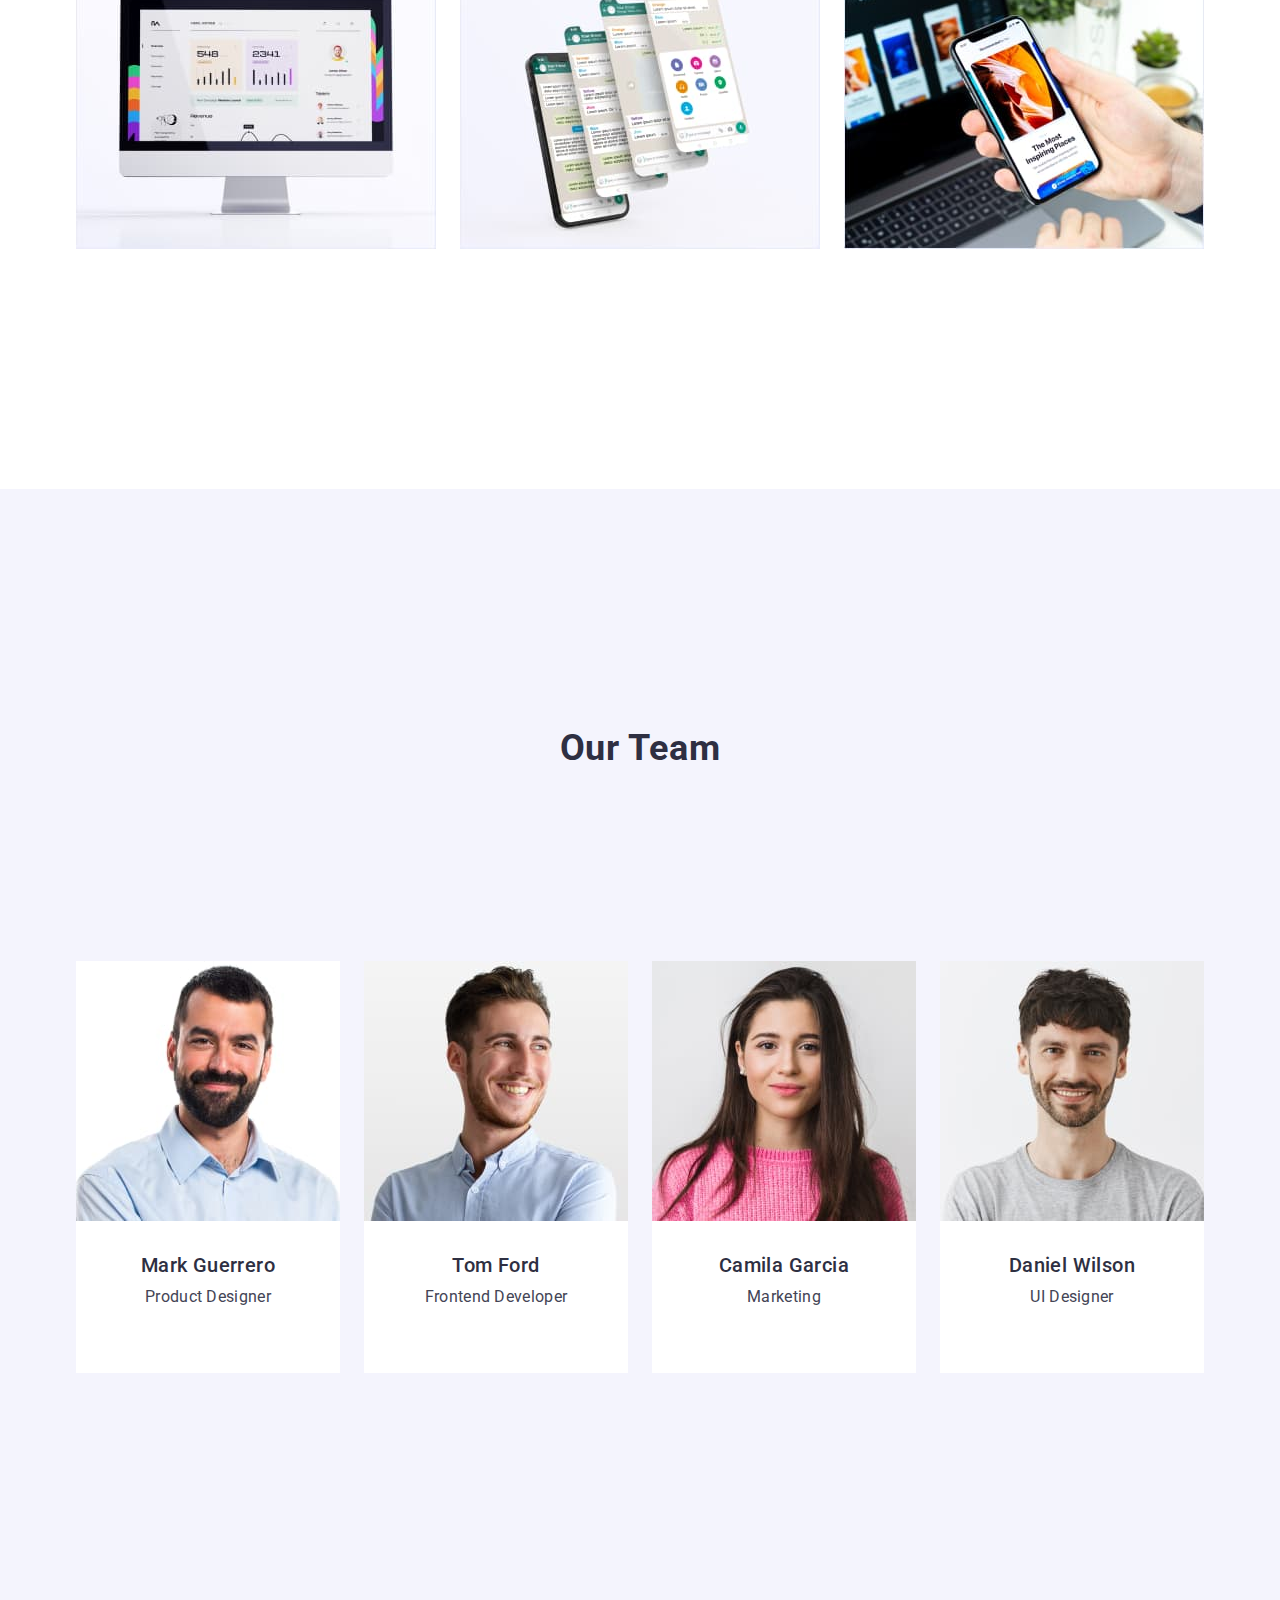
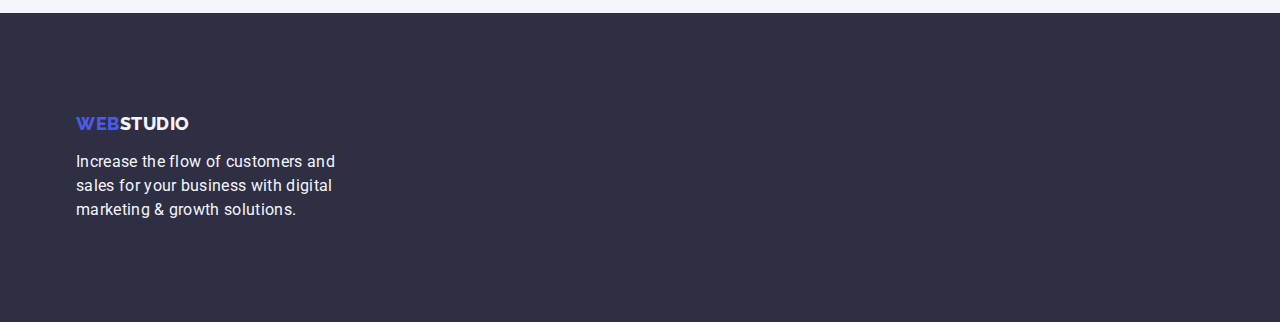
==== commit b156b6af: "flex9" ====
--- a/index.html
+++ b/index.html
@@ -28,20 +28,17 @@
           <a class="header-logo link" href="./index.html"
             >Web<span class="logo-span">Studio</span></a
           >
+
           <ul class="header list">
-            <div class="nav-links">
-              <li class="header-list-item">
-                <a class="header-link link" href="./index.html">Studio</a>
-              </li>
-              <li class="header-list-item">
-                <a class="header-link link" href="./portfolio.html"
-                  >Portfolio</a
-                >
-              </li>
-              <li class="header-list-item">
-                <a class="header-link link" href="">Contacts</a>
-              </li>
-            </div>
+            <li class="header-list-item">
+              <a class="header-link link" href="./index.html">Studio</a>
+            </li>
+            <li class="header-list-item">
+              <a class="header-link link" href="./portfolio.html">Portfolio</a>
+            </li>
+            <li class="header-list-item">
+              <a class="header-link link" href="">Contacts</a>
+            </li>
           </ul>
         </nav>
         <address class="address">
--- a/css/styles.css
+++ b/css/styles.css
@@ -69,7 +69,7 @@
     justify-content: space-between;
 }
 
-.nav-links {
+.contacts-links {
     display: flex;
         align-items: center;
         gap: 40px;
@@ -94,7 +94,12 @@
 }
 
 .header.list {
-    
+display: flex;
+    align-items: center;
+    gap: 40px;
+    border-bottom: none;
+    padding-top: 24px;
+    padding-bottom: 24px;
 }
 
 .header-link {
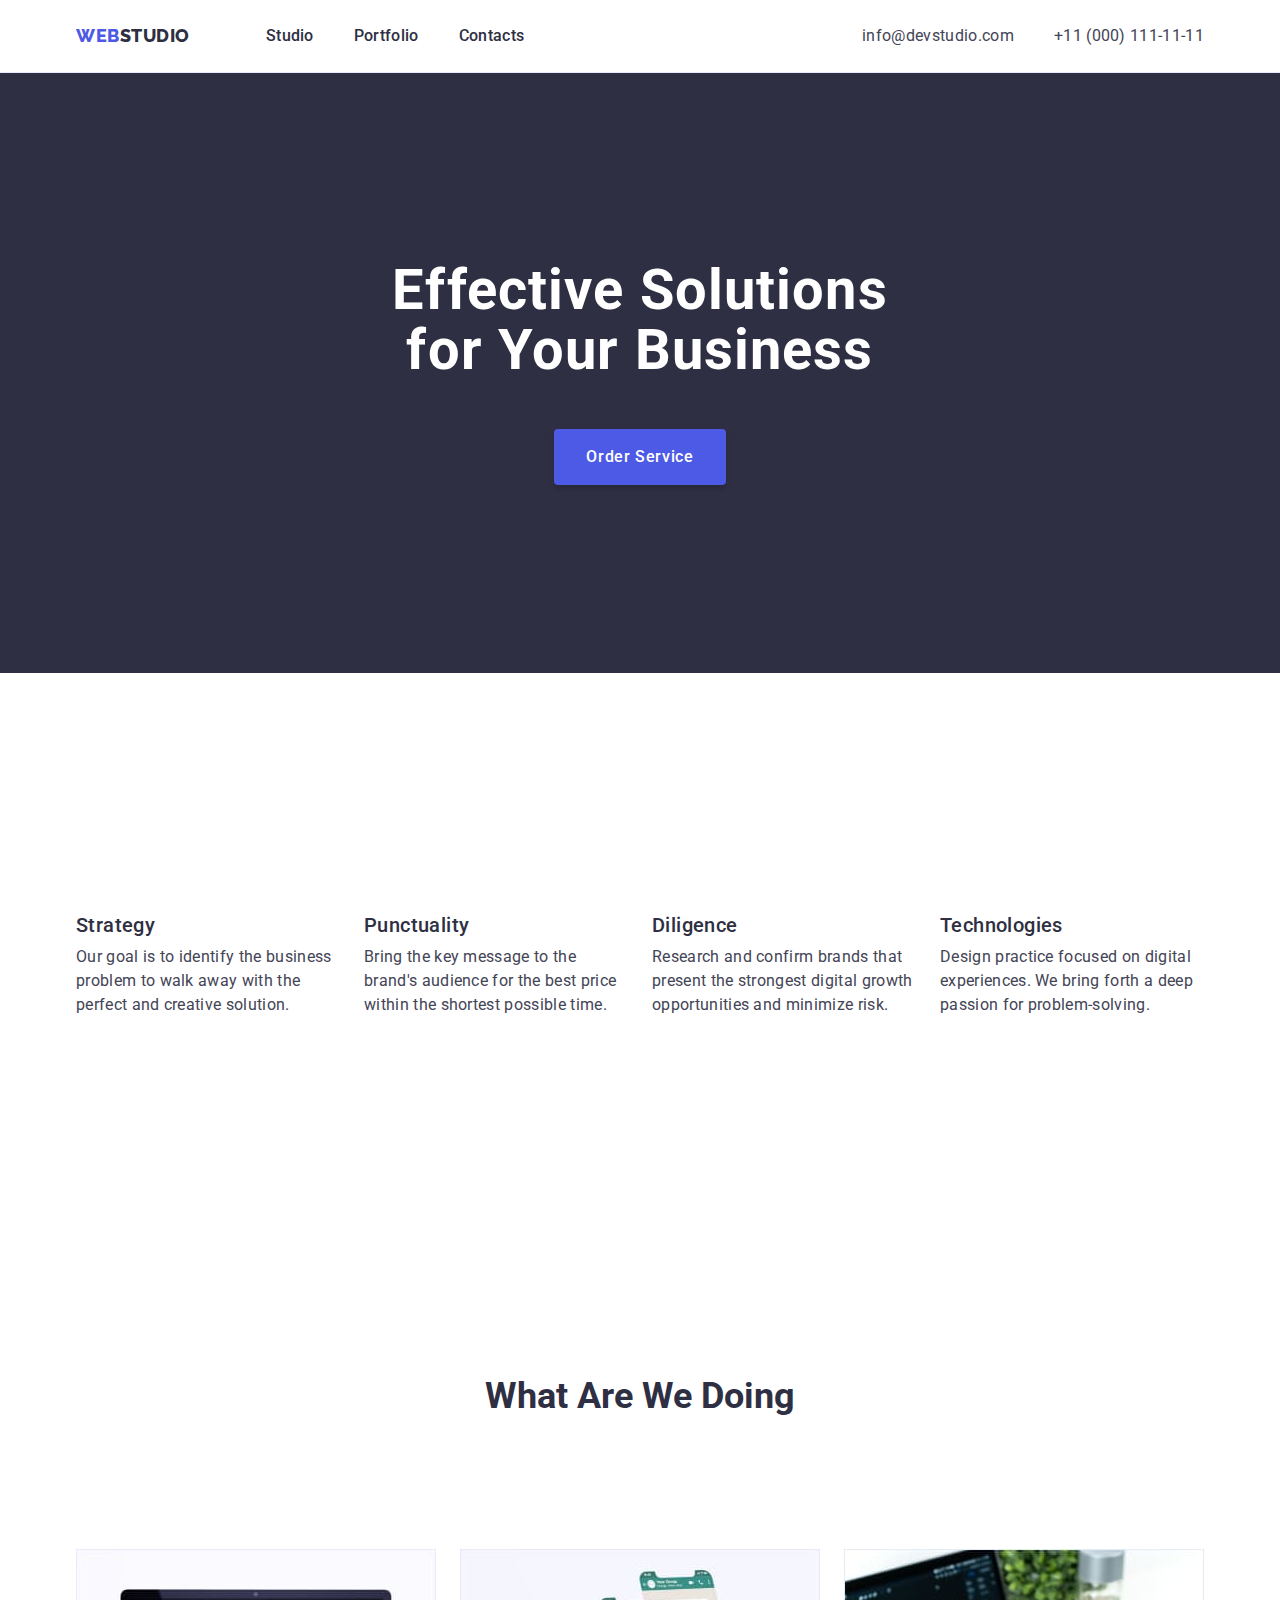
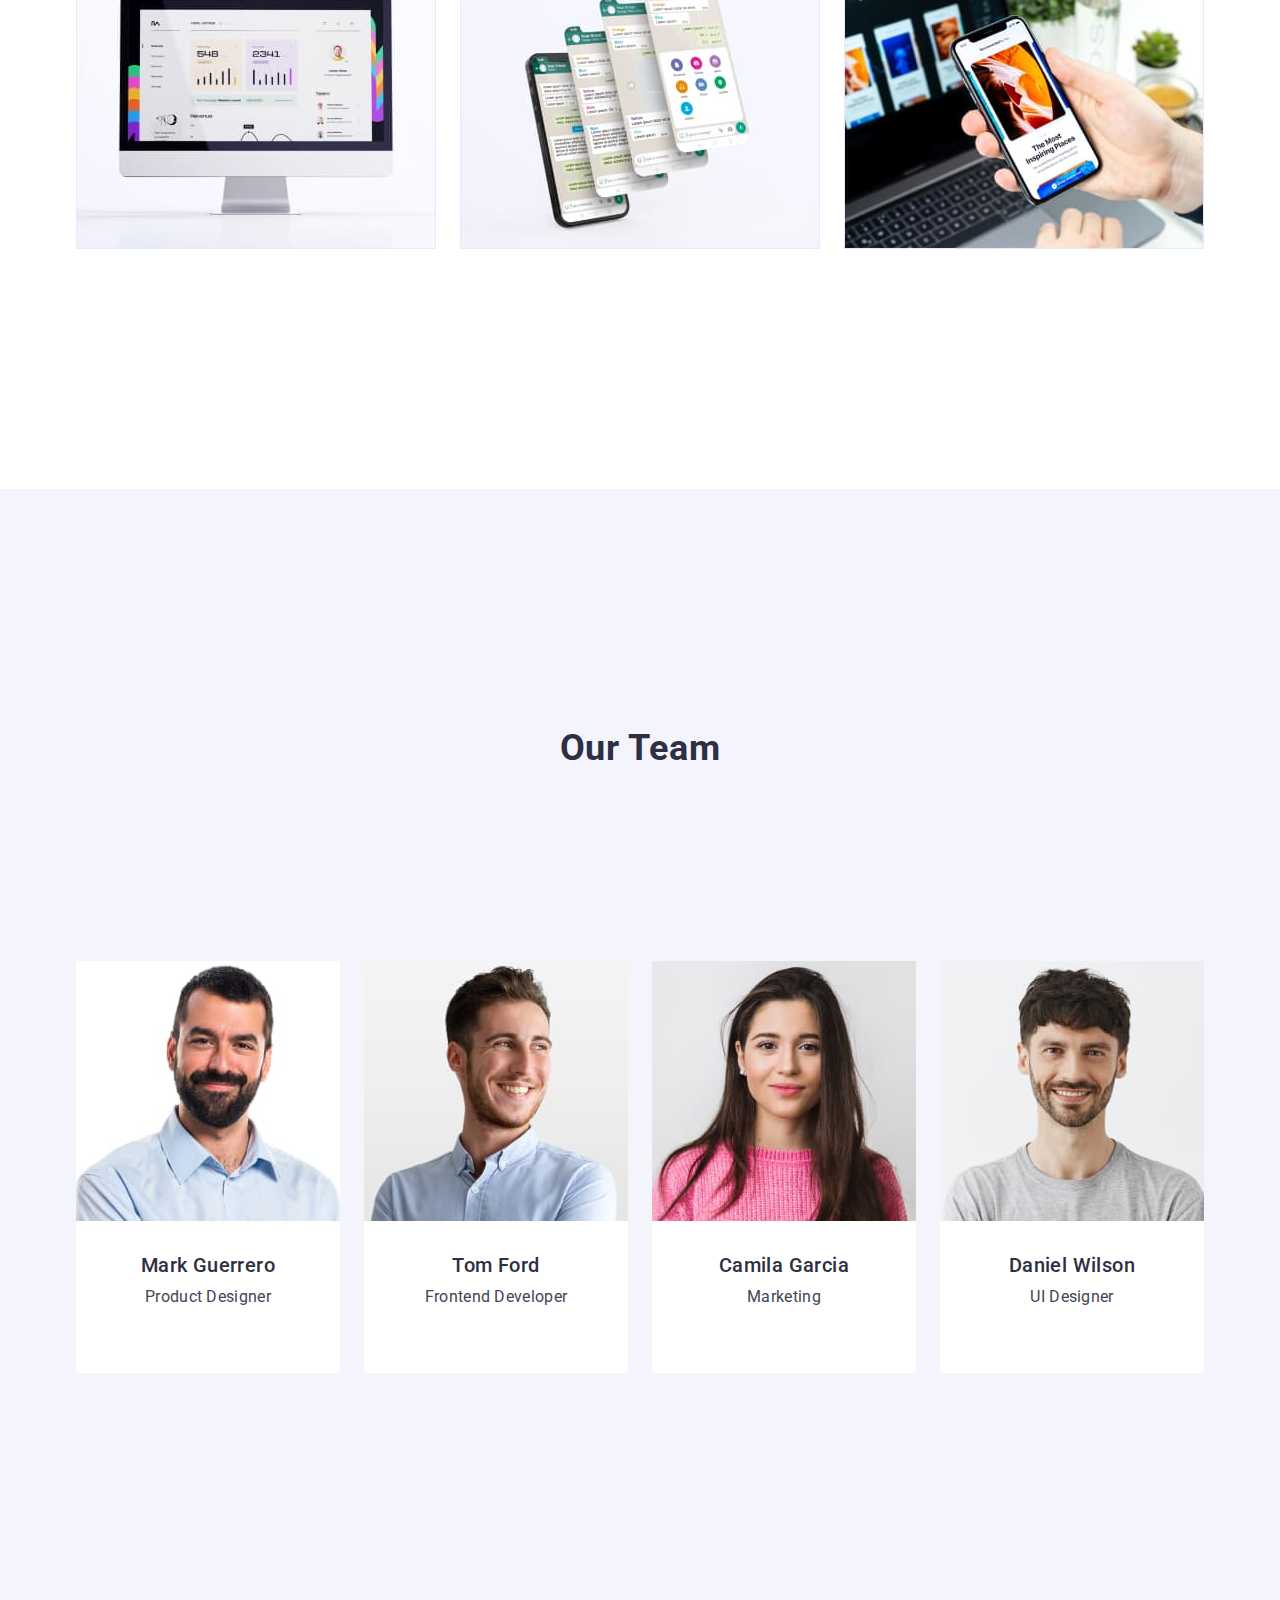
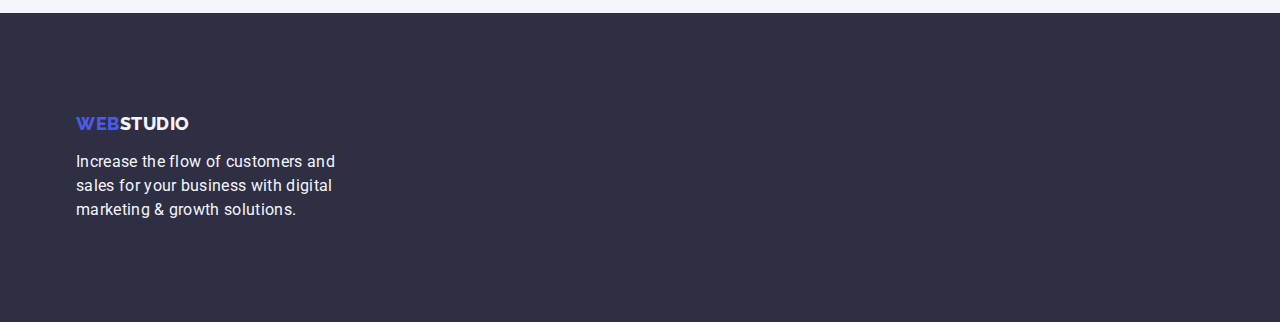
==== commit 79a282a9: "flextest1" ====
--- a/index.html
+++ b/index.html
@@ -69,7 +69,7 @@
       <!-- section2 -->
       <section class="section two">
         <div class="container">
-          <h2 class="visually-hidden"></h2>
+          <h2 class="visually-hidden">Benefits</h2>
           <ul class="two list">
             <li class="two-list">
               <h3 class="two-title">Strategy</h3>
--- a/css/styles.css
+++ b/css/styles.css
@@ -69,14 +69,6 @@
     justify-content: space-between;
 }
 
-.contacts-links {
-    display: flex;
-        align-items: center;
-        gap: 40px;
-        border-bottom: none;
-    padding-top: 24px;
-    padding-bottom: 24px;
-}
 
 .header-logo {
         font-family: 'Raleway', sans-serif;
@@ -98,8 +90,7 @@
     align-items: center;
     gap: 40px;
     border-bottom: none;
-    padding-top: 24px;
-    padding-bottom: 24px;
+    padding: 24px 0;
 }
 
 .header-link {
@@ -290,13 +281,13 @@
     align-items: center;
     justify-content: center;
     gap: 24px;
-    width: calc((100% - 72px) / 4);
-    border-radius: 0px 0px 4px 4px;
+    
     margin: 0 auto;
 }
 
 .four-list-item {
-
+    width: calc((100% - 3 * 24px) / 4);
+        border-radius: 0px 0px 4px 4px;
     background-color: var(--white-cl);
 }
 
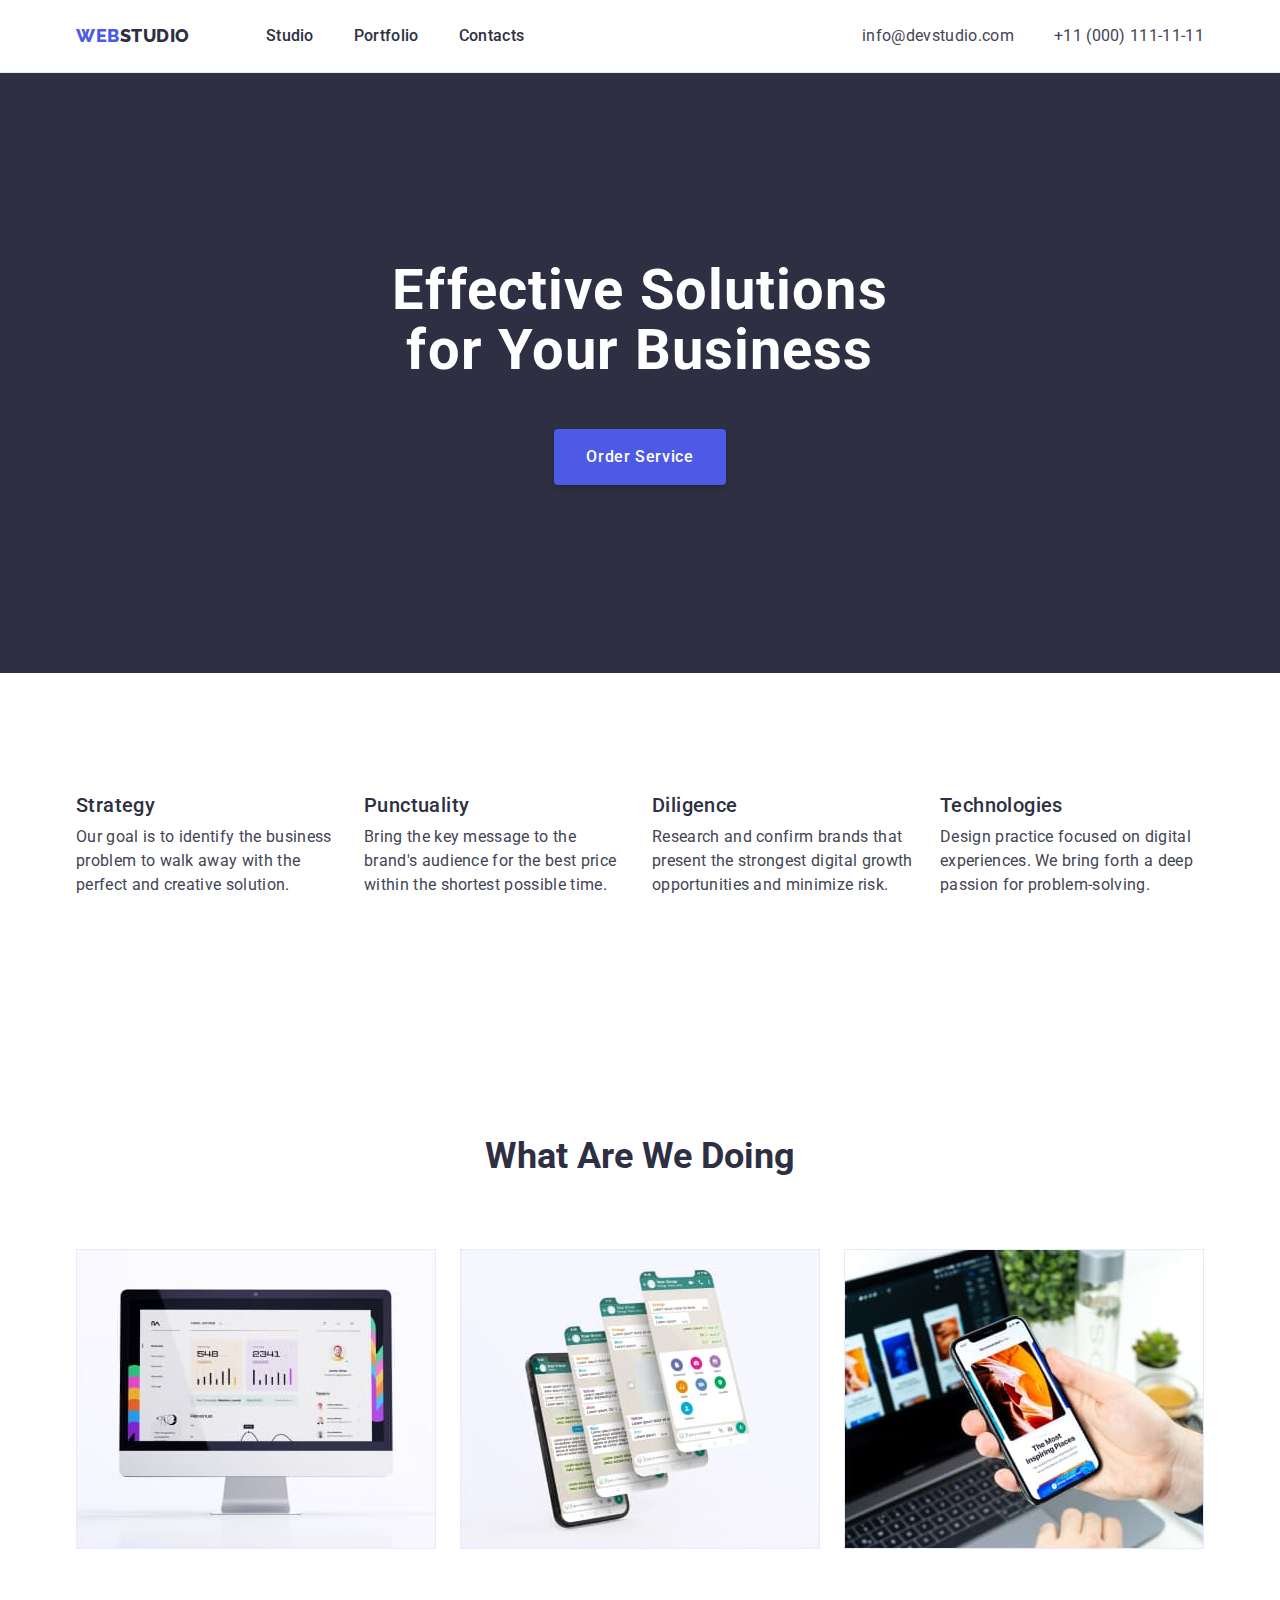
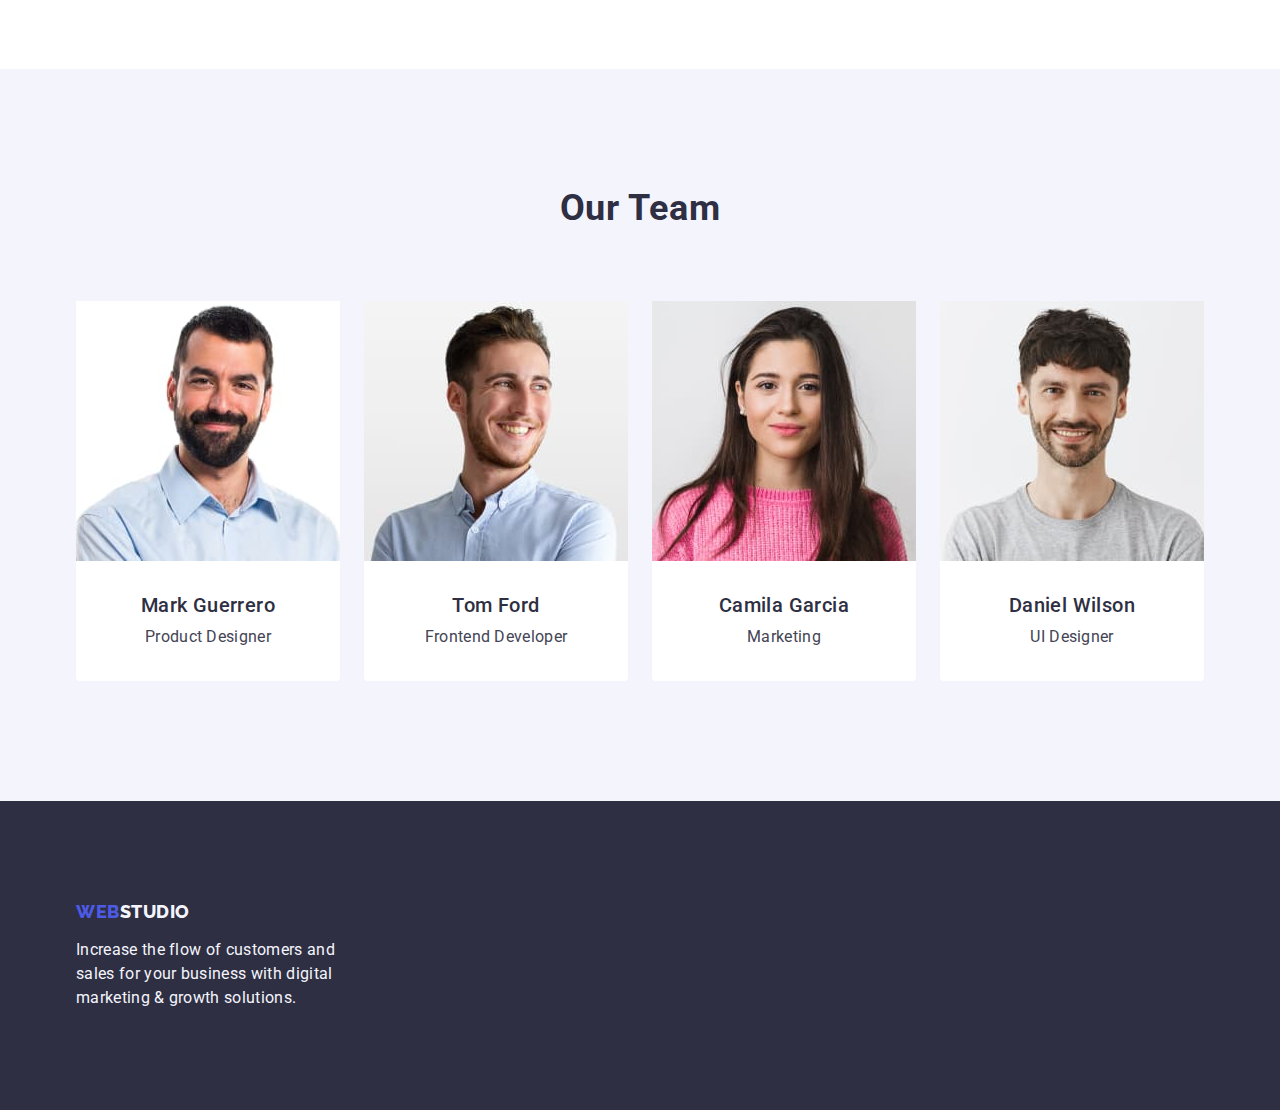
==== commit 1da158c8: "Flexfinal" ====
--- a/index.html
+++ b/index.html
@@ -70,29 +70,29 @@
       <section class="section two">
         <div class="container">
           <h2 class="visually-hidden">Benefits</h2>
-          <ul class="two list">
-            <li class="two-list">
+          <ul class="two-list">
+            <li class="two-item">
               <h3 class="two-title">Strategy</h3>
               <p class="two-text">
                 Our goal is to identify the business problem to walk away with
                 the perfect and creative solution.
               </p>
             </li>
-            <li class="two-list">
+            <li class="two-item">
               <h3 class="two-title">Punctuality</h3>
               <p class="two-text">
                 Bring the key message to the brand's audience for the best price
                 within the shortest possible time.
               </p>
             </li>
-            <li class="two-list">
+            <li class="two-item">
               <h3 class="two-title">Diligence</h3>
               <p class="two-text">
                 Research and confirm brands that present the strongest digital
                 growth opportunities and minimize risk.
               </p>
             </li>
-            <li class="two-list">
+            <li class="two-item">
               <h3 class="two-title">Technologies</h3>
               <p class="two-text">
                 Design practice focused on digital experiences. We bring forth a
@@ -106,7 +106,7 @@
       <section class="section three">
         <div class="container">
           <h2 class="three-title">What are we doing</h2>
-          <ul class="three list">
+          <ul class="three-list">
             <li class="three-list-item">
               <img
                 src="./images/Rectangle71.jpg"
@@ -135,7 +135,7 @@
       <section class="section four">
         <div class="container">
           <h2 class="four-title">Our Team</h2>
-          <ul class="four list">
+          <ul class="four-list">
             <li class="four-list-item">
               <img
                 class="img-four"
--- a/css/styles.css
+++ b/css/styles.css
@@ -90,15 +90,17 @@
     align-items: center;
     gap: 40px;
     border-bottom: none;
-    padding: 24px 0;
+    
 }
 
 .header-link {
+    display: block;
     font-weight: 500;
     font-size: 16px;
     line-height: 1.5;
     letter-spacing: 0.02em;
     color: var(--navyblue-cl);
+    padding: 24px 0;
 }
 
 .header-link:hover,
@@ -107,7 +109,7 @@
 }
 
 .header-list-item {
-    
+   
 }
 
 
@@ -192,11 +194,11 @@
 
 .two-hidden-title {}
 
-.two.list {
-    display: flex;
-    align-items: center;
-    justify-content: center;
-    gap: 24px;
+.two-list {
+    display: flex;
+    align-items: center;
+    justify-content: space-between;
+   
 }
 
 .two-title {
@@ -209,8 +211,8 @@
         margin-bottom: 8px;
 }
 
-.two-list{
-    width: 264px;
+.two-item{
+    width: calc((100% - 3*24px) / 4);
     
 }
 
@@ -226,13 +228,11 @@
 .section {}
 
 .three {
-    padding-top: 60px;
-    padding-bottom: 120px;
+    padding: 120px 0;
 }
 
 .three-title {
-    padding-top: 60px;
-    margin-bottom: 72px;
+        margin-bottom: 72px;
     font-weight: 700;
         font-size: 36px;
         line-height: 1.11;
@@ -242,7 +242,7 @@
 
 }
 
-.three.list {
+.three-list {
     display: flex;
     align-items: center;
     gap: 24px;
@@ -265,8 +265,7 @@
 }
 
 .four-title {
-    padding-top: 120px;
-    margin-bottom: 72px;
+       margin-bottom: 72px;
         text-align: center;
         font-weight: 700;
         font-size: 36px;
@@ -276,7 +275,7 @@
         color: var(--navyblue-cl);
 }
 
-.four.list {
+.four-list {
     display: flex;
     align-items: center;
     justify-content: center;
@@ -310,8 +309,7 @@
     line-height: 1.5;
     letter-spacing: 0.02em;
     color:var(--slate-cl);
-    margin-bottom: 32px;
-}
+   }
 /*section5*/
 
 .section {}
@@ -338,7 +336,6 @@
     align-items: center;
     justify-content: center;
     gap: 24px;
-    padding-top: 96px;
     margin-bottom: 72px;
 }
 
@@ -377,7 +374,8 @@
 }
 
 .img-five{
-    padding-bottom: 0;
+    
+   
 }
 
 .five-text {
@@ -432,7 +430,3 @@
     letter-spacing: 0.02em;
     color: var(--cloud-cl);
     }
-
-.list {
-    list-style: none
-}